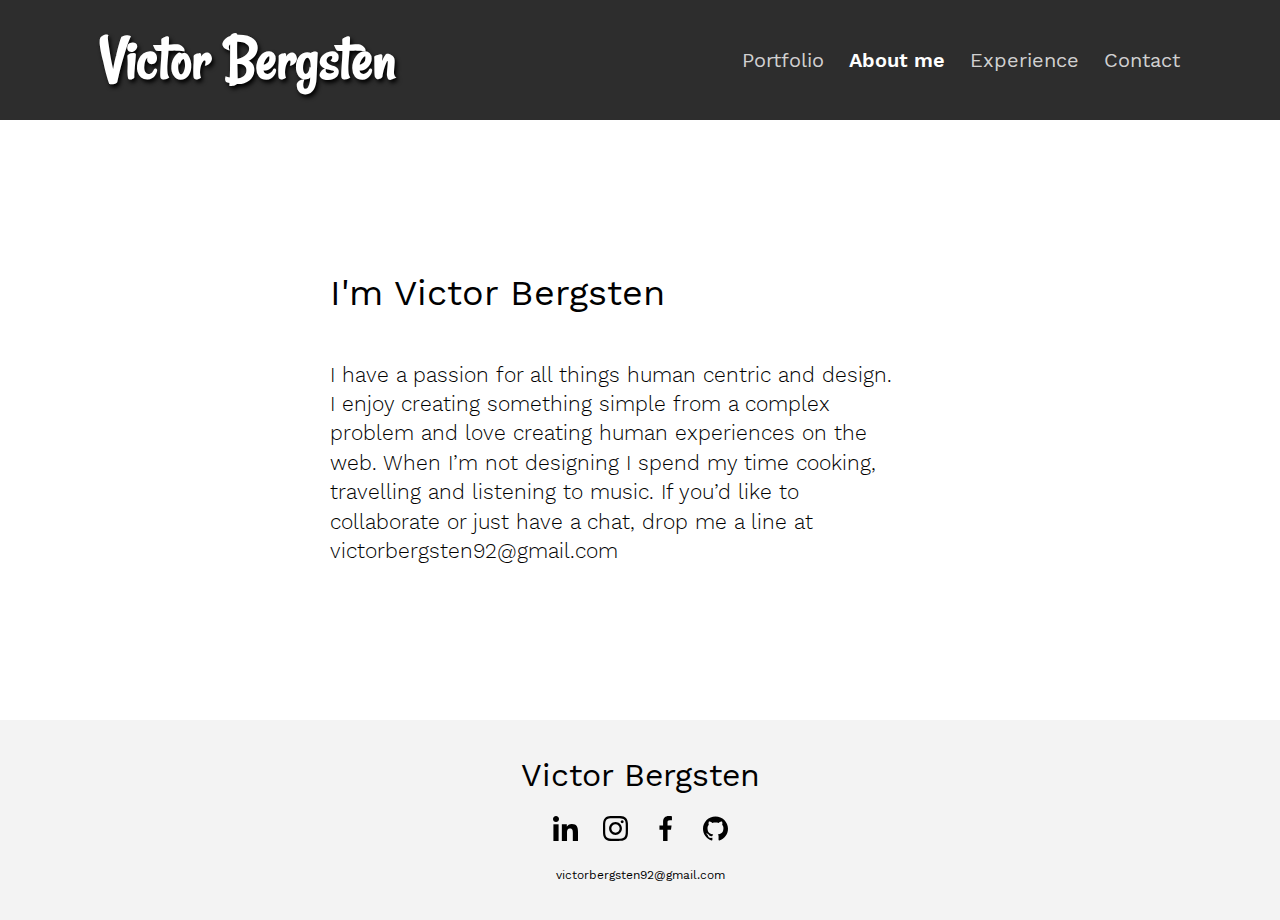
==== about.html @ 3efe805e ""About me" is now responsive" ====
<!doctype html>
<html>

  <head>
    <meta charset="UTF-8">
    <meta http-equiv="X-UA-Compatible" content="IE=edge">
    <meta name="viewport" content="width=device-width, initial-scale=1">
    <meta name="mobile-web-app-capable" content="yes">
    <meta name="apple-mobile-web-app-capable" content="yes">
    <link rel="icon" href="img/favicon.ico" type="image/x-icon"/>
    <title>Victor Bergsten Portfolio | VikkeB</title>
    <!-- Css -->
    <link rel="stylesheet" href="css/main.css" type="text/css">
  </head>

  <body>
    <div class="Header">
      <h1>Victor Bergsten</h1>
      <div class="Menu">
        <a href="index.html">Portfolio</a>
        <a href="about.html" class="active">About me</a>
        <a href="experience.html">Experience</a>
        <a href="contact.html">Contact</a>
      </div>
    </div>
    <div class="Section about-wrapper">
      <div class="About">
        <h1>I'm Victor Bergsten</h1>
        <p> I have a passion for all things human centric and design. I enjoy creating something simple from a complex problem and love creating human experiences on the web. When I’m not designing I spend my time cooking, travelling and listening to music. If you’d like to collaborate or just have a chat, drop me a line at <a href="#contact">victorbergsten92@gmail.com</a></p>
      </div>
      <img src="https://res.cloudinary.com/vikkeb/image/upload/c_scale,w_250/v1579079101/PSX_20190629_210636_3_w5oiwo.png" alt="">
    </div>

    <div class="footer">
      <h1>Victor Bergsten</h1>
      <div class="social-icons">
        <a href="https://www.linkedin.com/in/vikkeb"><img src="img/linkedin.svg" alt=""></a>
        <a href="https://www.instagram.com/vikkeb/"><img src="img/instagram.svg" alt=""></a>
        <a href="https://www.facebook.com/vikkeb/"><img src="img/facebook.svg" alt=""></a>
        <a href="https://github.com/Vikkeb"><img src="img/github.svg" alt=""></a>
      </div>
      <p>victorbergsten92@gmail.com</p>
    </div>

    </body>


</html>
---- css/main.css ----
@import "reset.css";
@import "animate.css";
@import "modaal.css";
@import "material-form.css";
@import "header.css";
@import "footer.css";
@import "button.css";
@import "../fonts/fonts.css";

body {
  font-family: "Work Sans", monospace;
  display: flex;
  flex-direction: column;
  min-height: 100vh;
}

.read_button {
  padding:  15px 25px 15px 25px;
  background-color: #D6D6D6;
  border-radius: 10px;
  border:none;
  transition: 0.2s;
  font-size: 14px;
  font-family: "Work Sans";
}

.read_button:hover {
  background-color: rgba(0,0,0,0.3);
  border-radius: 10px;
  border: none;
}

.Section {
  display: flex;
  overflow: hidden;
  justify-content: center;
  align-items: center;
  height: 600px;
}

.Section h1 {
  font-size: 64px;
}

.Section h2 {
  text-transform: capitalize;
  color: #949494;
  font-size: 32px;
}

.Section p {
  color: #000000;
  font-size: 18px;
  line-height: 150%;
  font-weight: 300;
}

.Section a {
text-decoration: none;
color: #000;
}

.Description {
  height: 300px;
}

@media all and (min-width: 1001px) {
  .portfolio-ericsson {
    display: flex;
    flex-direction: column;
    background: url("../img/ericsson_logo_xl.svg") 80% 50% no-repeat, #606c88;  /* fallback for old browsers */
    background: url("../img/ericsson_logo_xl.svg") 80% 50% no-repeat, -webkit-linear-gradient(to left, #3f4c6b, #606c88);  /* Chrome 10-25, Safari 5.1-6 */
    background: url("../img/ericsson_logo_xl.svg") 80% 50% no-repeat, linear-gradient(to left, #3f4c6b, #606c88); /* W3C, IE 10+/ Edge, Firefox 16+, Chrome 26+, Opera 12+, Safari 7+ */
  }

  .portfolio-ericsson h1 {
    color: #fff;
    width: 500px;
    text-transform: uppercase;
  }

  .portfolio-ericsson h2 {
    width: 500px;
    font-weight: 400;
    color: #fff;
  }

  .portfolio-ericsson p {
    color: #fff;
    width: 500px;
    margin-top: 25px;
    margin-bottom: 100px;
  }

  .leovegas {
    display: flex;
    flex-direction: column;
    background: url("../img/leovegas.svg") 0% 50% no-repeat, #F3F3F3;
  }

  .leovegas h1 {
    width: 500px;
    text-transform: uppercase;
    color: #FD5C3C;
  }

  .leovegas h2 {
    width: 500px;
  }

  .leovegas p {
    margin-top: 25px;
    width: 500px;
    margin-bottom: 100px;
  }

  .lifesymb {
    display: flex;
    flex-direction: column;
    background-repeat: no-repeat;
    background: url("../img/lifesymb.png") 80% 50% no-repeat, #F0F0F0;
  }

  .lifesymb h1 {
    width: 500px;
    font-weight: 400;

  }

  .lifesymb h2 {
    width: 500px;

  }

  .lifesymb p {
    margin-top: 25px;
    width: 500px;

    margin-bottom: 100px;
  }

  .nallebudet {
    display: flex;
    flex-direction: column;
    background-image: url("../img/nallebudet.png");
    background-repeat: no-repeat;

    background-position: 15% 50%;
  }

  .nallebudet h1 {
    width: 500px;
    color: #521214;
  }

  .nallebudet h2 {
    width: 500px;
  }

  .nallebudet p {
    margin-top: 25px;
    width: 500px;
    margin-bottom: 100px;
  }

}

@media all and (max-width: 1000px) and (min-width: 700px) {
  .portfolio-ericsson {
    display: flex;
    flex-direction: column;
    background: url("../img/ericsson_logo_xl.svg") 80% 50% no-repeat, #606c88;  /* fallback for old browsers */
    background: url("../img/ericsson_logo_xl.svg") 80% 50% no-repeat, -webkit-linear-gradient(to left, #3f4c6b, #606c88);  /* Chrome 10-25, Safari 5.1-6 */
    background: url("../img/ericsson_logo_xl.svg") 80% 50% no-repeat, linear-gradient(to left, #3f4c6b, #606c88); /* W3C, IE 10+/ Edge, Firefox 16+, Chrome 26+, Opera 12+, Safari 7+ */
  }

  .portfolio-ericsson h1 {
    width: 500px;
    text-transform: uppercase;
    color: #fff;
  }

  .portfolio-ericsson h2 {
    width: 500px;
    color: #fff;
  }

  .portfolio-ericsson p {
    width: 500px;
    margin-top: 25px;
    margin-bottom: 100px;
    color: #fff;
  }

  .leovegas {
    display: flex;
    flex-direction: column;
    background-image: url("../img/leovegas.svg");
    background-repeat: no-repeat;
    background-size: 600px;
    background-position: center;
  }

  .leovegas h1 {
    width: 500px;
    text-transform: uppercase;
    color: #FD5C3C;
  }

  .leovegas h2 {
    width: 500px;
  }

  .leovegas p {
    margin-top: 25px;
    width: 500px;
    margin-bottom: 100px;
  }

  .lifesymb {
    display: flex;
    flex-direction: column;
    background-image: none;
    background-color: #EEEEEE;
  }

  .lifesymb h1 {
    width: 500px;
    font-weight: 400;

  }

  .lifesymb h2 {
    width: 500px;

  }

  .lifesymb p {
    margin-top: 25px;
    width: 500px;

    margin-bottom: 100px;
  }

  .nallebudet {
    display: flex;
    flex-direction: column;
    background-image: none;
  }

  .nallebudet h1 {
    width: 500px;
    color: #521214;
  }

  .nallebudet h2 {
    width: 500px;
  }

  .nallebudet p {
    margin-top: 25px;
    width: 500px;
    margin-bottom: 100px;
  }

  .About p {
    width: 340px !important;
  }

  .about-wrapper img {
    width: 200px !important;
  }

}

@media all and (max-width: 699px) and (min-width: 300px) {
  .portfolio-ericsson {
    display: flex;
    flex-direction: column;
    background: url("../img/ericsson_logo_xl.svg") 80% 50% no-repeat, #606c88;  /* fallback for old browsers */
    background: url("../img/ericsson_logo_xl.svg") 80% 50% no-repeat, -webkit-linear-gradient(to left, #3f4c6b, #606c88);  /* Chrome 10-25, Safari 5.1-6 */
    background: url("../img/ericsson_logo_xl.svg") 80% 50% no-repeat, linear-gradient(to left, #3f4c6b, #606c88); /* W3C, IE 10+/ Edge, Firefox 16+, Chrome 26+, Opera 12+, Safari 7+ */
  }

  .portfolio-ericsson h1 {
    width: 500px;
    text-transform: uppercase;
    color: #fff;
  }

  .portfolio-ericsson h2 {
    width: 500px;
    color: #fff;
  }

  .portfolio-ericsson p {
    width: 500px;
    margin-top: 25px;
    margin-bottom: 100px;
    color: #fff;
  }

  .leovegas {
    display: flex;
    flex-direction: column;
    background-image: url("../img/leovegas.svg");
    background-repeat: no-repeat;
    background-size: 600px;
    background-position: center;
  }

  .leovegas h1 {
    width: 500px;
    text-transform: uppercase;
    color: #FD5C3C;
  }

  .leovegas h2 {
    width: 500px;

  }

  .leovegas p {
    margin-top: 25px;
    width: 500px;
    margin-bottom: 100px;
  }

  .lifesymb {
    display: flex;
    flex-direction: column;
    background-image: none;
    background-color: #EEEEEE;
  }

  .lifesymb h1 {
    width: 500px;
    font-weight: 400;

  }

  .lifesymb h2 {
    width: 500px;

  }

  .lifesymb p {
    margin-top: 25px;
    width: 500px;

    margin-bottom: 100px;
  }

  .nallebudet {
    display: flex;
    flex-direction: column;
    background-image: none;
  }

  .nallebudet h1 {
    width: 500px;
    color: #521214;
  }

  .nallebudet h2 {
    width: 500px;
  }

  .nallebudet p {
    margin-top: 25px;
    width: 500px;
    margin-bottom: 100px;
  }

  .exp-wrapper {
    flex-direction: column;
    margin-top: 50px !important;
  }

  .exp-wrapper h1 {
    align-self: center !important;
  }

  .exp-divider {
    display: none;
  }

  .experience {
    margin-right: 0px !important;
    height: 500px;
  }

  .education {
    margin-left: 0px !important;
    height: 400px;
  }

  .About {
    margin-right: 0px !important;
  }

  .About p {
    width: 340px !important;
  }

  .about-wrapper img {
    display: none;
  }

}

.active{
  font-weight: 600;
  color: rgba(255,255,255,1) !important
}

.About {
  margin-right: 50px;
}

.About h1 {
 font-size: 36px;
 font-weight: 400;
 height: 85px;
}

.About p {
  width: 570px;
  font-size: 21px;
  font-weight: 300;
  line-height: 140%;
}

.exp-wrapper {
  display: flex;
  justify-content: center;
  margin-top: 200px;
}

.exp-wrapper h1 {
  font-size: 36px;
  font-weight: 400;
  text-align: left;
  align-self: flex-start;
}

.exp-divider {
  width: 1px;
  height: 400px;
  background-color: #CFCFCF;
}

.experience {
  flex-direction: column;
  justify-content: flex-start;
  margin-right: 50px;
}

.education {
  flex-direction: column;
  justify-content: flex-start;
  margin-left: 50px;
}

.Experis {
  display: flex;
  margin: 20px 0px 20px 0px;
}

.Ericsson {
  display: flex;
  margin: 20px 0px 20px 0px;
}

.Sigma {
  display: flex;
  margin: 40px 0px 20px 0px;
}

.Tycho {
  display: flex;
  margin: 20px 0px 20px 0px;
}

.Linneaus {
  display: flex;
  margin: 40px 0px 20px 0px;
}

.summary {
  height: 74px;
  margin-left: 25px;
  width: 200px;
}

.summary h1 {
  font-weight: 400;
  font-size: 18px;
}

.summary h2 {
  font-weight: 400;
  font-size: 14px;
}

.summary p {
  font-size: 12px;
}

.role {
  display: flex;
  flex-wrap: wrap;
}

.role h2 {
  width: 100%;
}

.role p {
  margin-right: 30px;
}


.tools {
  display: flex;
  flex-wrap: wrap;
}

.tools h2 {
  width: 100%;
}

.tools p {
  margin-right: 30px;
}

.img-gallery {
  display: flex;
  flex-direction: row;
}
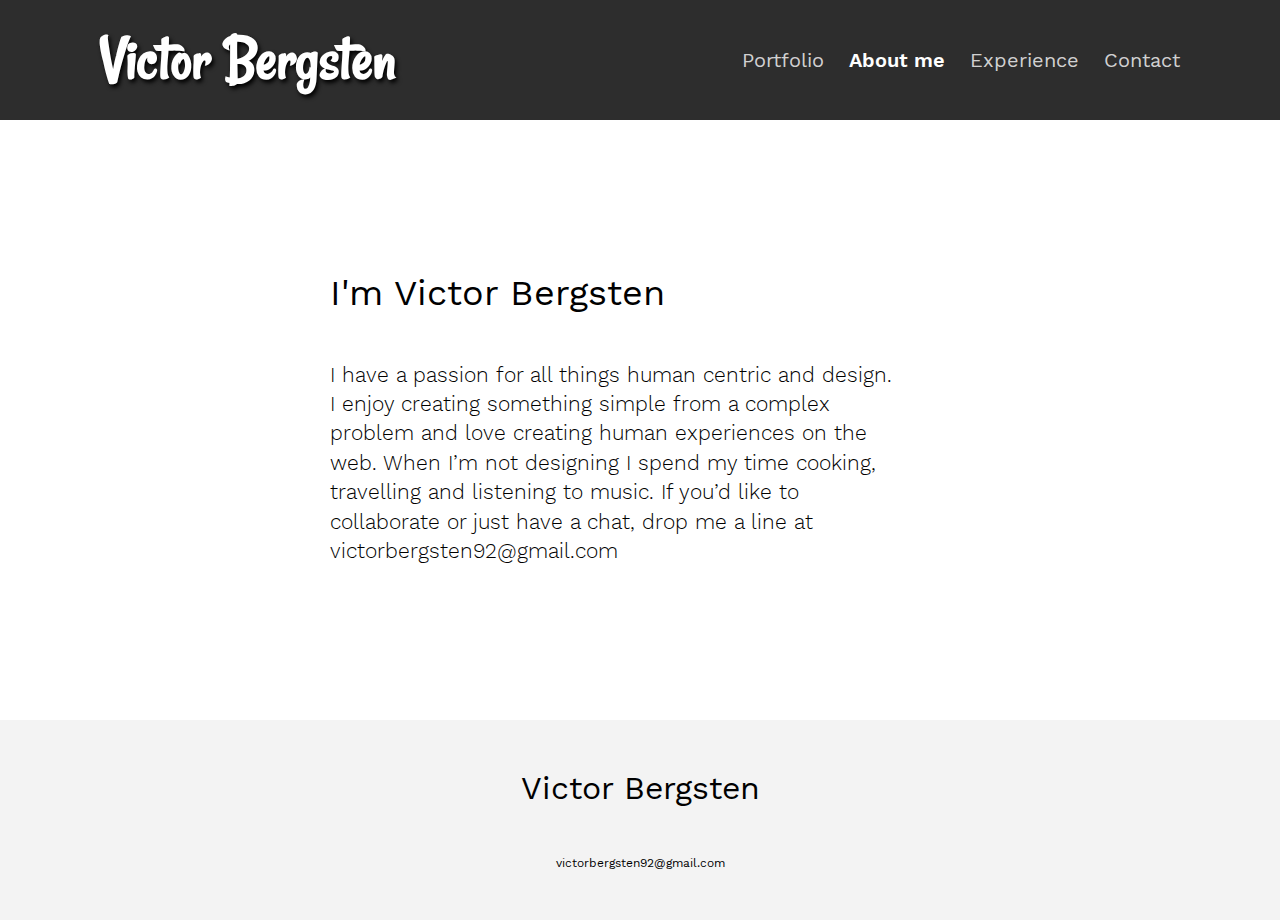
==== commit f71efb59: "Moved all img files to cdn" ====
--- a/about.html
+++ b/about.html
@@ -7,7 +7,7 @@
     <meta name="viewport" content="width=device-width, initial-scale=1">
     <meta name="mobile-web-app-capable" content="yes">
     <meta name="apple-mobile-web-app-capable" content="yes">
-    <link rel="icon" href="img/favicon.ico" type="image/x-icon"/>
+    <link rel="icon" href="https://res.cloudinary.com/vikkeb/image/upload/v1587376165/portfolio2020/favicon.ico" type="image/x-icon"/>
     <title>Victor Bergsten Portfolio | VikkeB</title>
     <!-- Css -->
     <link rel="stylesheet" href="css/main.css" type="text/css">
@@ -28,16 +28,16 @@
         <h1>I'm Victor Bergsten</h1>
         <p> I have a passion for all things human centric and design. I enjoy creating something simple from a complex problem and love creating human experiences on the web. When I’m not designing I spend my time cooking, travelling and listening to music. If you’d like to collaborate or just have a chat, drop me a line at <a href="#contact">victorbergsten92@gmail.com</a></p>
       </div>
-      <img src="https://res.cloudinary.com/vikkeb/image/upload/c_scale,w_250/v1579079101/PSX_20190629_210636_3_w5oiwo.png" alt="">
+      <img src="https://res.cloudinary.com/vikkeb/image/upload/c_scale,q_auto:good,w_250/v1587376170/portfolio2020/victorbergsten.webp" alt="">
     </div>
 
     <div class="footer">
       <h1>Victor Bergsten</h1>
       <div class="social-icons">
-        <a href="https://www.linkedin.com/in/vikkeb"><img src="img/linkedin.svg" alt=""></a>
-        <a href="https://www.instagram.com/vikkeb/"><img src="img/instagram.svg" alt=""></a>
-        <a href="https://www.facebook.com/vikkeb/"><img src="img/facebook.svg" alt=""></a>
-        <a href="https://github.com/Vikkeb"><img src="img/github.svg" alt=""></a>
+        <a href="https://www.linkedin.com/in/vikkeb"><img src="https://res.cloudinary.com/vikkeb/image/upload/v1587376168/portfolio2020/linkedin.svg" alt=""></a>
+        <a href="https://www.instagram.com/vikkeb/"><img src="https://res.cloudinary.com/vikkeb/image/upload/v1587376168/portfolio2020/instagram.svg" alt=""></a>
+        <a href="https://www.facebook.com/vikkeb/"><img src="https://res.cloudinary.com/vikkeb/image/upload/v1587376168/portfolio2020/facebook.svg" alt=""></a>
+        <a href="https://github.com/Vikkeb"><img src="https://res.cloudinary.com/vikkeb/image/upload/v1587376168/portfolio2020/github.svg" alt=""></a>
       </div>
       <p>victorbergsten92@gmail.com</p>
     </div>
--- a/css/main.css
+++ b/css/main.css
@@ -68,9 +68,9 @@
   .portfolio-ericsson {
     display: flex;
     flex-direction: column;
-    background: url("../img/ericsson_logo_xl.svg") 80% 50% no-repeat, #606c88;  /* fallback for old browsers */
-    background: url("../img/ericsson_logo_xl.svg") 80% 50% no-repeat, -webkit-linear-gradient(to left, #3f4c6b, #606c88);  /* Chrome 10-25, Safari 5.1-6 */
-    background: url("../img/ericsson_logo_xl.svg") 80% 50% no-repeat, linear-gradient(to left, #3f4c6b, #606c88); /* W3C, IE 10+/ Edge, Firefox 16+, Chrome 26+, Opera 12+, Safari 7+ */
+    background: url("https://res.cloudinary.com/vikkeb/image/upload/v1587376165/portfolio2020/ericsson_logo_xl.svg") 80% 50% no-repeat, #606c88;  /* fallback for old browsers */
+    background: url("https://res.cloudinary.com/vikkeb/image/upload/v1587376165/portfolio2020/ericsson_logo_xl.svg") 80% 50% no-repeat, -webkit-linear-gradient(to left, #3f4c6b, #606c88);  /* Chrome 10-25, Safari 5.1-6 */
+    background: url("https://res.cloudinary.com/vikkeb/image/upload/v1587376165/portfolio2020/ericsson_logo_xl.svg") 80% 50% no-repeat, linear-gradient(to left, #3f4c6b, #606c88); /* W3C, IE 10+/ Edge, Firefox 16+, Chrome 26+, Opera 12+, Safari 7+ */
   }
 
   .portfolio-ericsson h1 {
@@ -95,7 +95,7 @@
   .leovegas {
     display: flex;
     flex-direction: column;
-    background: url("../img/leovegas.svg") 0% 50% no-repeat, #F3F3F3;
+    background: url("https://res.cloudinary.com/vikkeb/image/upload/v1587376167/portfolio2020/leovegas.svg") 0% 50% no-repeat, #F3F3F3;
   }
 
   .leovegas h1 {
@@ -118,7 +118,7 @@
     display: flex;
     flex-direction: column;
     background-repeat: no-repeat;
-    background: url("../img/lifesymb.png") 80% 50% no-repeat, #F0F0F0;
+    background: url("https://res.cloudinary.com/vikkeb/image/upload/v1587376168/portfolio2020/lifesymb.png") 80% 50% no-repeat, #F0F0F0;
   }
 
   .lifesymb h1 {
@@ -142,7 +142,7 @@
   .nallebudet {
     display: flex;
     flex-direction: column;
-    background-image: url("../img/nallebudet.png");
+    background-image: url("https://res.cloudinary.com/vikkeb/image/upload/v1587376168/portfolio2020/nallebudet.png");
     background-repeat: no-repeat;
 
     background-position: 15% 50%;
@@ -169,9 +169,9 @@
   .portfolio-ericsson {
     display: flex;
     flex-direction: column;
-    background: url("../img/ericsson_logo_xl.svg") 80% 50% no-repeat, #606c88;  /* fallback for old browsers */
-    background: url("../img/ericsson_logo_xl.svg") 80% 50% no-repeat, -webkit-linear-gradient(to left, #3f4c6b, #606c88);  /* Chrome 10-25, Safari 5.1-6 */
-    background: url("../img/ericsson_logo_xl.svg") 80% 50% no-repeat, linear-gradient(to left, #3f4c6b, #606c88); /* W3C, IE 10+/ Edge, Firefox 16+, Chrome 26+, Opera 12+, Safari 7+ */
+    background: url("https://res.cloudinary.com/vikkeb/image/upload/v1587376165/portfolio2020/ericsson_logo_xl.svg") 80% 50% no-repeat, #606c88;  /* fallback for old browsers */
+    background: url("https://res.cloudinary.com/vikkeb/image/upload/v1587376165/portfolio2020/ericsson_logo_xl.svg") 80% 50% no-repeat, -webkit-linear-gradient(to left, #3f4c6b, #606c88);  /* Chrome 10-25, Safari 5.1-6 */
+    background: url("https://res.cloudinary.com/vikkeb/image/upload/v1587376165/portfolio2020/ericsson_logo_xl.svg") 80% 50% no-repeat, linear-gradient(to left, #3f4c6b, #606c88); /* W3C, IE 10+/ Edge, Firefox 16+, Chrome 26+, Opera 12+, Safari 7+ */
   }
 
   .portfolio-ericsson h1 {
@@ -195,7 +195,7 @@
   .leovegas {
     display: flex;
     flex-direction: column;
-    background-image: url("../img/leovegas.svg");
+    background-image: url("https://res.cloudinary.com/vikkeb/image/upload/v1587376167/portfolio2020/leovegas.svg");
     background-repeat: no-repeat;
     background-size: 600px;
     background-position: center;
@@ -277,24 +277,26 @@
   .portfolio-ericsson {
     display: flex;
     flex-direction: column;
-    background: url("../img/ericsson_logo_xl.svg") 80% 50% no-repeat, #606c88;  /* fallback for old browsers */
-    background: url("../img/ericsson_logo_xl.svg") 80% 50% no-repeat, -webkit-linear-gradient(to left, #3f4c6b, #606c88);  /* Chrome 10-25, Safari 5.1-6 */
-    background: url("../img/ericsson_logo_xl.svg") 80% 50% no-repeat, linear-gradient(to left, #3f4c6b, #606c88); /* W3C, IE 10+/ Edge, Firefox 16+, Chrome 26+, Opera 12+, Safari 7+ */
+    background: url("https://res.cloudinary.com/vikkeb/image/upload/v1587376165/portfolio2020/ericsson_logo_xl.svg") 80% 50% no-repeat, #606c88;  /* fallback for old browsers */
+    background: url("https://res.cloudinary.com/vikkeb/image/upload/v1587376165/portfolio2020/ericsson_logo_xl.svg") 80% 50% no-repeat, -webkit-linear-gradient(to left, #3f4c6b, #606c88);  /* Chrome 10-25, Safari 5.1-6 */
+    background: url("https://res.cloudinary.com/vikkeb/image/upload/v1587376165/portfolio2020/ericsson_logo_xl.svg") 80% 50% no-repeat, linear-gradient(to left, #3f4c6b, #606c88); /* W3C, IE 10+/ Edge, Firefox 16+, Chrome 26+, Opera 12+, Safari 7+ */
   }
 
   .portfolio-ericsson h1 {
-    width: 500px;
+    font-size: 48px;
+    width: 80vw;
     text-transform: uppercase;
     color: #fff;
   }
 
   .portfolio-ericsson h2 {
-    width: 500px;
+    font-size: 20px;
+    width: 80vw;
     color: #fff;
   }
 
   .portfolio-ericsson p {
-    width: 500px;
+    width: 80vw;
     margin-top: 25px;
     margin-bottom: 100px;
     color: #fff;
@@ -303,26 +305,28 @@
   .leovegas {
     display: flex;
     flex-direction: column;
-    background-image: url("../img/leovegas.svg");
+    background-image: url("https://res.cloudinary.com/vikkeb/image/upload/v1587376167/portfolio2020/leovegas.svg");
     background-repeat: no-repeat;
     background-size: 600px;
     background-position: center;
   }
 
   .leovegas h1 {
-    width: 500px;
+    font-size: 48px;
+    width: 80vw;
     text-transform: uppercase;
     color: #FD5C3C;
   }
 
   .leovegas h2 {
-    width: 500px;
+    font-size: 20px;
+    width: 80vw;
 
   }
 
   .leovegas p {
     margin-top: 25px;
-    width: 500px;
+    width: 80vw;
     margin-bottom: 100px;
   }
 
@@ -334,20 +338,21 @@
   }
 
   .lifesymb h1 {
-    width: 500px;
+    font-size: 48px;
+    width: 80vw;
     font-weight: 400;
 
   }
 
   .lifesymb h2 {
-    width: 500px;
+    font-size: 20px;
+    width: 80vw;
 
   }
 
   .lifesymb p {
     margin-top: 25px;
-    width: 500px;
-
+    width: 80vw;
     margin-bottom: 100px;
   }
 
@@ -358,17 +363,19 @@
   }
 
   .nallebudet h1 {
-    width: 500px;
+    font-size: 48px;
+    width: 80vw;
     color: #521214;
   }
 
   .nallebudet h2 {
-    width: 500px;
+    font-size: 20px;
+    width: 80vw;
   }
 
   .nallebudet p {
     margin-top: 25px;
-    width: 500px;
+    width: 80vw;
     margin-bottom: 100px;
   }
 
@@ -400,7 +407,7 @@
   }
 
   .About p {
-    width: 340px !important;
+    width: 80vw !important;
   }
 
   .about-wrapper img {
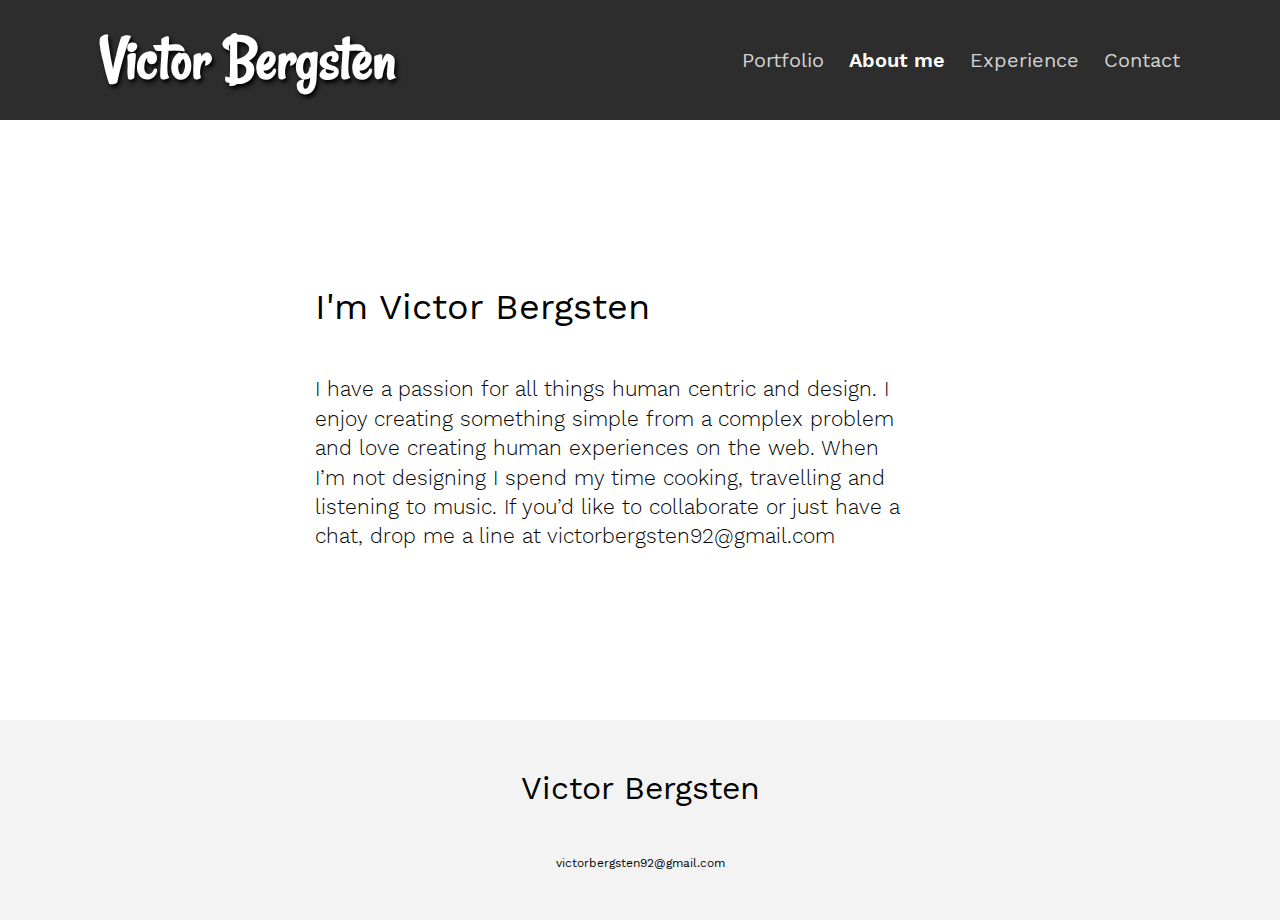
==== commit 448f4005: "Fixed mobile scaling for about me page" ====
--- a/about.html
+++ b/about.html
@@ -23,14 +23,17 @@
         <a href="contact.html">Contact</a>
       </div>
     </div>
-    <div class="Section about-wrapper">
-      <div class="About">
-        <h1>I'm Victor Bergsten</h1>
-        <p> I have a passion for all things human centric and design. I enjoy creating something simple from a complex problem and love creating human experiences on the web. When I’m not designing I spend my time cooking, travelling and listening to music. If you’d like to collaborate or just have a chat, drop me a line at <a href="#contact">victorbergsten92@gmail.com</a></p>
+    <div id="content">
+      <div class="Section about-wrapper">
+        <div class="section-content">
+          <div class="About">
+            <h1>I'm Victor Bergsten</h1>
+            <p> I have a passion for all things human centric and design. I enjoy creating something simple from a complex problem and love creating human experiences on the web. When I’m not designing I spend my time cooking, travelling and listening to music. If you’d like to collaborate or just have a chat, drop me a line at <a href="#contact">victorbergsten92@gmail.com</a></p>
+          </div>
+        </div>
+        <img src="https://res.cloudinary.com/vikkeb/image/upload/c_scale,q_auto:good,w_250/v1587376170/portfolio2020/victorbergsten.webp" alt="">
       </div>
-      <img src="https://res.cloudinary.com/vikkeb/image/upload/c_scale,q_auto:good,w_250/v1587376170/portfolio2020/victorbergsten.webp" alt="">
     </div>
-
     <div class="footer">
       <h1>Victor Bergsten</h1>
       <div class="social-icons">
@@ -41,8 +44,7 @@
       </div>
       <p>victorbergsten92@gmail.com</p>
     </div>
-
-    </body>
+  </body>
 
 
 </html>
--- a/css/main.css
+++ b/css/main.css
@@ -14,6 +14,14 @@
   min-height: 100vh;
 }
 
+.os-host-resize-disabled.os-host-scrollbar-horizontal-hidden > .os-scrollbar-vertical {
+  top: 120px !important;
+}
+
+#content {
+  padding-top: 120px;
+}
+
 .read_button {
   padding:  15px 25px 15px 25px;
   background-color: #D6D6D6;
@@ -60,6 +68,10 @@
 color: #000;
 }
 
+.section-content {
+  width: 600px;
+}
+
 .Description {
   height: 300px;
 }
@@ -67,154 +79,158 @@
 @media all and (min-width: 1001px) {
   .portfolio-ericsson {
     display: flex;
-    flex-direction: column;
-    background: url("https://res.cloudinary.com/vikkeb/image/upload/v1587376165/portfolio2020/ericsson_logo_xl.svg") 80% 50% no-repeat, #606c88;  /* fallback for old browsers */
-    background: url("https://res.cloudinary.com/vikkeb/image/upload/v1587376165/portfolio2020/ericsson_logo_xl.svg") 80% 50% no-repeat, -webkit-linear-gradient(to left, #3f4c6b, #606c88);  /* Chrome 10-25, Safari 5.1-6 */
-    background: url("https://res.cloudinary.com/vikkeb/image/upload/v1587376165/portfolio2020/ericsson_logo_xl.svg") 80% 50% no-repeat, linear-gradient(to left, #3f4c6b, #606c88); /* W3C, IE 10+/ Edge, Firefox 16+, Chrome 26+, Opera 12+, Safari 7+ */
+    background-color: #454E6C;
   }
 
   .portfolio-ericsson h1 {
     color: #fff;
-    width: 500px;
     text-transform: uppercase;
   }
 
   .portfolio-ericsson h2 {
-    width: 500px;
     font-weight: 400;
     color: #fff;
   }
 
   .portfolio-ericsson p {
     color: #fff;
-    width: 500px;
-    margin-top: 25px;
-    margin-bottom: 100px;
+    margin-top: 25px;
+    margin-bottom: 100px;
+  }
+
+  .portfolio-ericsson img {
+    height: 500px;
+    margin-left: 50px;
   }
 
   .leovegas {
     display: flex;
-    flex-direction: column;
-    background: url("https://res.cloudinary.com/vikkeb/image/upload/v1587376167/portfolio2020/leovegas.svg") 0% 50% no-repeat, #F3F3F3;
+    background-color: #F3F3F3;
   }
 
   .leovegas h1 {
-    width: 500px;
     text-transform: uppercase;
     color: #FD5C3C;
   }
 
   .leovegas h2 {
-    width: 500px;
   }
 
   .leovegas p {
     margin-top: 25px;
-    width: 500px;
-    margin-bottom: 100px;
+    margin-bottom: 100px;
+  }
+
+  .leovegas img {
+    height: 500px;
+    margin-right: 50px;
   }
 
   .lifesymb {
     display: flex;
-    flex-direction: column;
-    background-repeat: no-repeat;
-    background: url("https://res.cloudinary.com/vikkeb/image/upload/v1587376168/portfolio2020/lifesymb.png") 80% 50% no-repeat, #F0F0F0;
+    background-color: #F0F0F0;
   }
 
   .lifesymb h1 {
-    width: 500px;
     font-weight: 400;
 
   }
 
   .lifesymb h2 {
-    width: 500px;
 
   }
 
   .lifesymb p {
     margin-top: 25px;
-    width: 500px;
-
-    margin-bottom: 100px;
+    margin-bottom: 100px;
+  }
+
+  .lifesymb img {
+    height: 500px;
+    margin-left: 50px;
   }
 
   .nallebudet {
     display: flex;
-    flex-direction: column;
-    background-image: url("https://res.cloudinary.com/vikkeb/image/upload/v1587376168/portfolio2020/nallebudet.png");
-    background-repeat: no-repeat;
-
-    background-position: 15% 50%;
   }
 
   .nallebudet h1 {
-    width: 500px;
     color: #521214;
   }
 
   .nallebudet h2 {
-    width: 500px;
   }
 
   .nallebudet p {
     margin-top: 25px;
-    width: 500px;
-    margin-bottom: 100px;
+    margin-bottom: 100px;
+  }
+
+  .nallebudet img {
+    height: 500px;
+    margin-right: 50px;
+  }
+
+  .about-wrapper img {
+    margin-left: 50px;
   }
 
 }
 
 @media all and (max-width: 1000px) and (min-width: 700px) {
+
+  .section-content {
+    width: 80vw;
+  }
+
   .portfolio-ericsson {
     display: flex;
     flex-direction: column;
-    background: url("https://res.cloudinary.com/vikkeb/image/upload/v1587376165/portfolio2020/ericsson_logo_xl.svg") 80% 50% no-repeat, #606c88;  /* fallback for old browsers */
-    background: url("https://res.cloudinary.com/vikkeb/image/upload/v1587376165/portfolio2020/ericsson_logo_xl.svg") 80% 50% no-repeat, -webkit-linear-gradient(to left, #3f4c6b, #606c88);  /* Chrome 10-25, Safari 5.1-6 */
-    background: url("https://res.cloudinary.com/vikkeb/image/upload/v1587376165/portfolio2020/ericsson_logo_xl.svg") 80% 50% no-repeat, linear-gradient(to left, #3f4c6b, #606c88); /* W3C, IE 10+/ Edge, Firefox 16+, Chrome 26+, Opera 12+, Safari 7+ */
+    background-color: #454E6C;
   }
 
   .portfolio-ericsson h1 {
-    width: 500px;
+
     text-transform: uppercase;
     color: #fff;
   }
 
   .portfolio-ericsson h2 {
-    width: 500px;
+
     color: #fff;
   }
 
   .portfolio-ericsson p {
-    width: 500px;
-    margin-top: 25px;
-    margin-bottom: 100px;
-    color: #fff;
+
+    margin-top: 25px;
+    margin-bottom: 100px;
+    color: #fff;
+  }
+
+  .portfolio-ericsson img {
+    display: none;
   }
 
   .leovegas {
     display: flex;
     flex-direction: column;
-    background-image: url("https://res.cloudinary.com/vikkeb/image/upload/v1587376167/portfolio2020/leovegas.svg");
-    background-repeat: no-repeat;
-    background-size: 600px;
-    background-position: center;
   }
 
   .leovegas h1 {
-    width: 500px;
     text-transform: uppercase;
     color: #FD5C3C;
   }
 
   .leovegas h2 {
-    width: 500px;
   }
 
   .leovegas p {
     margin-top: 25px;
-    width: 500px;
-    margin-bottom: 100px;
+    margin-bottom: 100px;
+  }
+
+  .leovegas img {
+    display: none;
   }
 
   .lifesymb {
@@ -225,21 +241,21 @@
   }
 
   .lifesymb h1 {
-    width: 500px;
     font-weight: 400;
 
   }
 
   .lifesymb h2 {
-    width: 500px;
 
   }
 
   .lifesymb p {
     margin-top: 25px;
-    width: 500px;
-
-    margin-bottom: 100px;
+    margin-bottom: 100px;
+  }
+
+  .lifesymb img {
+    display: none;
   }
 
   .nallebudet {
@@ -249,37 +265,38 @@
   }
 
   .nallebudet h1 {
-    width: 500px;
     color: #521214;
   }
 
   .nallebudet h2 {
-    width: 500px;
   }
 
   .nallebudet p {
     margin-top: 25px;
-    width: 500px;
-    margin-bottom: 100px;
-  }
-
-  .About p {
-    width: 340px !important;
+    margin-bottom: 100px;
+  }
+
+  .nallebudet img {
+    display: none;
   }
 
   .about-wrapper img {
-    width: 200px !important;
-  }
+    display: none;
+  }
+
 
 }
 
 @media all and (max-width: 699px) and (min-width: 300px) {
+
+  .section-content {
+    width: 80vw;
+  }
+
   .portfolio-ericsson {
     display: flex;
     flex-direction: column;
-    background: url("https://res.cloudinary.com/vikkeb/image/upload/v1587376165/portfolio2020/ericsson_logo_xl.svg") 80% 50% no-repeat, #606c88;  /* fallback for old browsers */
-    background: url("https://res.cloudinary.com/vikkeb/image/upload/v1587376165/portfolio2020/ericsson_logo_xl.svg") 80% 50% no-repeat, -webkit-linear-gradient(to left, #3f4c6b, #606c88);  /* Chrome 10-25, Safari 5.1-6 */
-    background: url("https://res.cloudinary.com/vikkeb/image/upload/v1587376165/portfolio2020/ericsson_logo_xl.svg") 80% 50% no-repeat, linear-gradient(to left, #3f4c6b, #606c88); /* W3C, IE 10+/ Edge, Firefox 16+, Chrome 26+, Opera 12+, Safari 7+ */
+    background-color: #454E6C;
   }
 
   .portfolio-ericsson h1 {
@@ -302,13 +319,13 @@
     color: #fff;
   }
 
+  .portfolio-ericsson img {
+    display: none;
+  }
+
   .leovegas {
     display: flex;
     flex-direction: column;
-    background-image: url("https://res.cloudinary.com/vikkeb/image/upload/v1587376167/portfolio2020/leovegas.svg");
-    background-repeat: no-repeat;
-    background-size: 600px;
-    background-position: center;
   }
 
   .leovegas h1 {
@@ -330,6 +347,10 @@
     margin-bottom: 100px;
   }
 
+  .leovegas img {
+      display: none;
+    }
+
   .lifesymb {
     display: flex;
     flex-direction: column;
@@ -356,6 +377,11 @@
     margin-bottom: 100px;
   }
 
+  .lifesymb img {
+      display: none;
+    }
+
+
   .nallebudet {
     display: flex;
     flex-direction: column;
@@ -377,6 +403,10 @@
     margin-top: 25px;
     width: 80vw;
     margin-bottom: 100px;
+  }
+
+  .nallebudet img {
+    display: none;
   }
 
   .exp-wrapper {
@@ -419,10 +449,6 @@
 .active{
   font-weight: 600;
   color: rgba(255,255,255,1) !important
-}
-
-.About {
-  margin-right: 50px;
 }
 
 .About h1 {
@@ -432,7 +458,6 @@
 }
 
 .About p {
-  width: 570px;
   font-size: 21px;
   font-weight: 300;
   line-height: 140%;
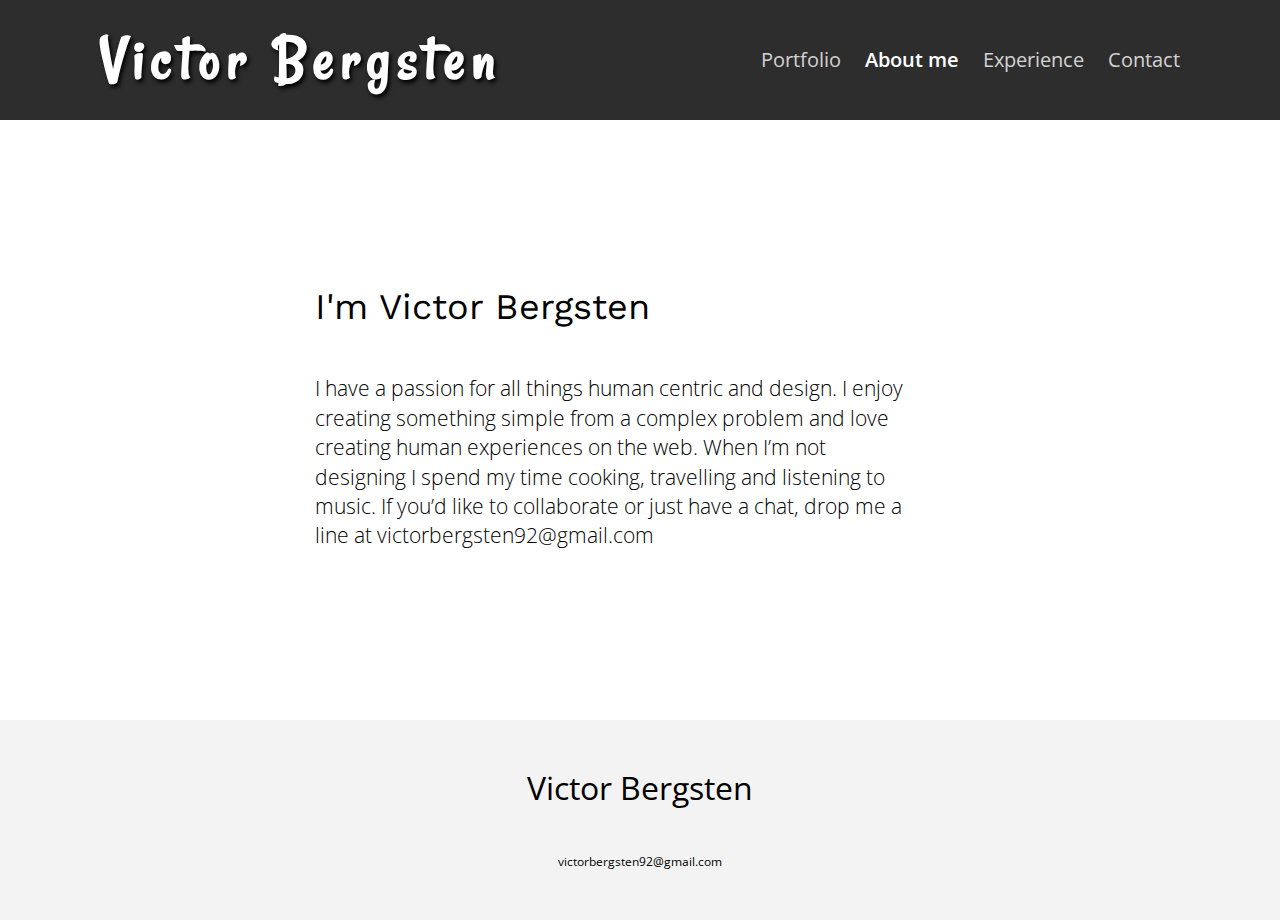
==== commit 5962554c: ""Prettier" code for html" ====
--- a/about.html
+++ b/about.html
@@ -1,16 +1,19 @@
-<!doctype html>
+<!DOCTYPE html>
 <html>
-
   <head>
-    <meta charset="UTF-8">
-    <meta http-equiv="X-UA-Compatible" content="IE=edge">
-    <meta name="viewport" content="width=device-width, initial-scale=1">
-    <meta name="mobile-web-app-capable" content="yes">
-    <meta name="apple-mobile-web-app-capable" content="yes">
-    <link rel="icon" href="https://res.cloudinary.com/vikkeb/image/upload/v1587376165/portfolio2020/favicon.ico" type="image/x-icon"/>
+    <meta charset="UTF-8" />
+    <meta http-equiv="X-UA-Compatible" content="IE=edge" />
+    <meta name="viewport" content="width=device-width, initial-scale=1" />
+    <meta name="mobile-web-app-capable" content="yes" />
+    <meta name="apple-mobile-web-app-capable" content="yes" />
+    <link
+      rel="icon"
+      href="https://res.cloudinary.com/vikkeb/image/upload/v1587376165/portfolio2020/favicon.ico"
+      type="image/x-icon"
+    />
     <title>Victor Bergsten Portfolio | VikkeB</title>
     <!-- Css -->
-    <link rel="stylesheet" href="css/main.css" type="text/css">
+    <link rel="stylesheet" href="css/main.css" type="text/css" />
   </head>
 
   <body>
@@ -28,23 +31,47 @@
         <div class="section-content">
           <div class="About">
             <h1>I'm Victor Bergsten</h1>
-            <p> I have a passion for all things human centric and design. I enjoy creating something simple from a complex problem and love creating human experiences on the web. When I’m not designing I spend my time cooking, travelling and listening to music. If you’d like to collaborate or just have a chat, drop me a line at <a href="#contact">victorbergsten92@gmail.com</a></p>
+            <p>
+              I have a passion for all things human centric and design. I enjoy
+              creating something simple from a complex problem and love creating
+              human experiences on the web. When I’m not designing I spend my
+              time cooking, travelling and listening to music. If you’d like to
+              collaborate or just have a chat, drop me a line at
+              <a href="#contact">victorbergsten92@gmail.com</a>
+            </p>
           </div>
         </div>
-        <img src="https://res.cloudinary.com/vikkeb/image/upload/c_scale,q_auto:good,w_250/v1587376170/portfolio2020/victorbergsten.webp" alt="">
+        <img
+          src="https://res.cloudinary.com/vikkeb/image/upload/c_scale,q_auto:good,w_250/v1587376170/portfolio2020/victorbergsten.webp"
+          alt=""
+        />
       </div>
     </div>
     <div class="footer">
       <h1>Victor Bergsten</h1>
       <div class="social-icons">
-        <a href="https://www.linkedin.com/in/vikkeb"><img src="https://res.cloudinary.com/vikkeb/image/upload/v1587376168/portfolio2020/linkedin.svg" alt=""></a>
-        <a href="https://www.instagram.com/vikkeb/"><img src="https://res.cloudinary.com/vikkeb/image/upload/v1587376168/portfolio2020/instagram.svg" alt=""></a>
-        <a href="https://www.facebook.com/vikkeb/"><img src="https://res.cloudinary.com/vikkeb/image/upload/v1587376168/portfolio2020/facebook.svg" alt=""></a>
-        <a href="https://github.com/Vikkeb"><img src="https://res.cloudinary.com/vikkeb/image/upload/v1587376168/portfolio2020/github.svg" alt=""></a>
+        <a href="https://www.linkedin.com/in/vikkeb"
+          ><img
+            src="https://res.cloudinary.com/vikkeb/image/upload/v1587376168/portfolio2020/linkedin.svg"
+            alt=""
+        /></a>
+        <a href="https://www.instagram.com/vikkeb/"
+          ><img
+            src="https://res.cloudinary.com/vikkeb/image/upload/v1587376168/portfolio2020/instagram.svg"
+            alt=""
+        /></a>
+        <a href="https://www.facebook.com/vikkeb/"
+          ><img
+            src="https://res.cloudinary.com/vikkeb/image/upload/v1587376168/portfolio2020/facebook.svg"
+            alt=""
+        /></a>
+        <a href="https://github.com/Vikkeb"
+          ><img
+            src="https://res.cloudinary.com/vikkeb/image/upload/v1587376168/portfolio2020/github.svg"
+            alt=""
+        /></a>
       </div>
       <p>victorbergsten92@gmail.com</p>
     </div>
   </body>
-
-
 </html>
--- a/css/main.css
+++ b/css/main.css
@@ -5,10 +5,10 @@
 @import "header.css";
 @import "footer.css";
 @import "button.css";
-@import "../fonts/fonts.css";
+@import "fonts.css";
 
 body {
-  font-family: "Work Sans", monospace;
+  font-family: 'Open Sans', sans-serif;
   display: flex;
   flex-direction: column;
   min-height: 100vh;
@@ -30,10 +30,13 @@
   transition: 0.2s;
   font-size: 14px;
   font-family: "Work Sans";
+  font-weight: 700;
+  align-self: flex-start;
+  margin-top: 25px;
 }
 
 .read_button:hover {
-  background-color: rgba(0,0,0,0.3);
+  background-color: rgba(255, 255, 255, 0.5);
   border-radius: 10px;
   border: none;
 }
@@ -47,128 +50,273 @@
 }
 
 .Section h1 {
-  font-size: 64px;
+  font-size: 10vw;
+  font-family: 'Work Sans', sans-serif;
 }
 
 .Section h2 {
+  font-family: 'Roboto', sans-serif;
   text-transform: capitalize;
   color: #949494;
   font-size: 32px;
 }
 
 .Section p {
-  color: #000000;
   font-size: 18px;
   line-height: 150%;
   font-weight: 300;
 }
 
-.Section a {
-text-decoration: none;
-color: #000;
-}
+.Section a {text-decoration: none;color: #000;}
 
 .section-content {
+  display: flex;
+  flex-direction: column;
   width: 600px;
+  z-index: 1;
 }
 
 .Description {
   height: 300px;
 }
 
+.gallery-placeholder {
+  height: 200px;
+  padding: 90px;
+  color: #B2B2B2;
+  text-align: center;
+}
+
+.send_button {
+  width: 90px;
+}
+
 @media all and (min-width: 1001px) {
+
+  .Section h1 {
+    font-size: 100px;
+  }
+
+  .scania {
+    display: flex;
+    background: url(https://res.cloudinary.com/vikkeb/image/upload/q_auto:good/v1632757937/portfolio2020/image_1.webp);
+    background-position: center;
+    background-repeat: no-repeat;
+    background-size: cover;
+  }
+
+  .scania h1 {
+    color: #fff;
+    text-transform: uppercase;
+  }
+
+  .scania h2 {
+    font-weight: 400;
+    color: #fff;
+  }
+
+  .scania p {
+    color: #fff;
+    margin-top: 25px;
+  }
+
+  .scania img {
+    width: 100%;
+    max-width: 350px;
+    max-height: 350px;
+    align-self: center;
+    z-index: 1;
+  }
+
+  .scania_btn {
+    background-color: #95A9D0;
+  }
+
+  .golf {
+    display: flex;
+  }
+
+  .golf-bg {
+    position: absolute;
+    width: 100vw;
+    height: 600px;
+    background: rgba(210,238,132,1);
+    background: -moz-linear-gradient(left, rgba(210,238,132,1) 0%, rgba(134,163,52,1) 100%);
+    background: -webkit-gradient(left top, right top, color-stop(0%, rgba(210,238,132,1)), color-stop(100%, rgba(134,163,52,1)));
+    background: -webkit-linear-gradient(left, rgba(210,238,132,1) 0%, rgba(134,163,52,1) 100%);
+    background: -o-linear-gradient(left, rgba(210,238,132,1) 0%, rgba(134,163,52,1) 100%);
+    background: -ms-linear-gradient(left, rgba(210,238,132,1) 0%, rgba(134,163,52,1) 100%);
+    background: linear-gradient(to right, rgba(210,238,132,1) 0%, rgba(134,163,52,1) 100%);
+    filter: progid:DXImageTransform.Microsoft.gradient( startColorstr='#de9343', endColorstr='#e16d51', GradientType=1 );
+  }
+
+  .golf-bg::after {
+    content:"";
+    position: absolute;
+    width: 100vw;
+    height: 600px;
+    background-image: url([data-uri]);
+  }
+
+  .golf h1 {
+    color: #fff;
+    text-transform: uppercase;
+  }
+
+  .golf h2 {
+    font-weight: 400;
+    color: #fff;
+  }
+
+  .golf p {
+    color: #fff;
+    margin-top: 25px;
+  }
+
+  .golf img {
+    width: 100%;
+    max-width: 350px;
+    max-height: 350px;
+    align-self: center;
+    z-index: 1;
+  }
+
+  .solarsupply {
+    display: flex;
+    background: url(https://res.cloudinary.com/vikkeb/image/upload/q_auto:good/v1632690293/portfolio2020/Rectangle_30.webp);
+    background-position: center;
+    background-repeat: no-repeat;
+    background-size: cover;
+  }
+
+  .solarsupply_btn {
+    background-color: #181210;
+    color: #fff !important;
+  }
+
+  .solarsupply h1 {
+    font-weight: 400;
+    color: #000;
+    text-transform: uppercase;
+  }
+
+  .solarsupply h2 {
+    font-weight: 400;
+    color: #000;
+  }
+
+  .solarsupply p {
+    color: #000;
+    margin-top: 25px;
+  }
+
+  .solarsupply img {
+    width: 100%;
+    max-width: 350px;
+    max-height: 350px;
+    align-self: center;
+    z-index: 1;
+  }
+
   .portfolio-ericsson {
     display: flex;
+  }
+
+  .ericsson-bg {
+    position: absolute;
+    width: 100vw;
+    height: 600px;
+    background: url(https://res.cloudinary.com/vikkeb/image/upload/q_auto:good/v1588021839/noc-screen-with-people-89816crop0183486883620resize28801200autoorientbackground23ffffffquality90stripextensionjpgid10_s1hcij.webp);
+    background-position: center;
+    background-repeat: no-repeat;
+    background-size: cover;
+  }
+
+  .ericsson-bg::after {
+    content:"";
+    position: absolute;
+    width: 100vw;
+    height: 600px;
     background-color: #454E6C;
-  }
+    opacity: 0.7;
+  }
+
+
 
   .portfolio-ericsson h1 {
-    color: #fff;
+    color: #F5F5F5;
     text-transform: uppercase;
   }
 
   .portfolio-ericsson h2 {
     font-weight: 400;
-    color: #fff;
+    color: #F5F5F5;
   }
 
   .portfolio-ericsson p {
-    color: #fff;
-    margin-top: 25px;
-    margin-bottom: 100px;
+    color: #F5F5F5;
+    margin-top: 25px;
   }
 
   .portfolio-ericsson img {
-    height: 500px;
-    margin-left: 50px;
-  }
-
-  .leovegas {
-    display: flex;
-    background-color: #F3F3F3;
-  }
-
-  .leovegas h1 {
-    text-transform: uppercase;
-    color: #FD5C3C;
-  }
-
-  .leovegas h2 {
-  }
-
-  .leovegas p {
-    margin-top: 25px;
-    margin-bottom: 100px;
-  }
-
-  .leovegas img {
-    height: 500px;
-    margin-right: 50px;
+    width: 100%;
+    max-width: 350px;
+    max-height: 350px;
+    align-self: center;
+    z-index: 1;
   }
 
   .lifesymb {
     display: flex;
-    background-color: #F0F0F0;
+  }
+
+  .lifesymb-bg {
+    position: absolute;
+    width: 100vw;
+    height: 600px;
+    background: -moz-radial-gradient(center, ellipse cover, rgba(102,102,102,1) 0%, rgba(64,64,66,1) 100%); /* ff3.6+ */
+    background: -webkit-gradient(radial, center center, 0px, center center, 100%, color-stop(0%, rgba(102,102,102,1)), color-stop(100%, rgba(64,64,66,1))); /* safari4+,chrome */
+    background:-webkit-radial-gradient(center, ellipse cover, rgba(102,102,102,1) 0%, rgba(64,64,66,1) 100%); /* safari5.1+,chrome10+ */
+    background: -o-radial-gradient(center, ellipse cover, rgba(102,102,102,1) 0%, rgba(64,64,66,1) 100%); /* opera 11.10+ */
+    background: -ms-radial-gradient(center, ellipse cover, rgba(102,102,102,1) 0%, rgba(64,64,66,1) 100%); /* ie10+ */
+    background:radial-gradient(ellipse at center, rgba(102,102,102,1) 0%, rgba(64,64,66,1) 100%); /* w3c */
+    filter: progid:DXImageTransform.Microsoft.gradient( startColorstr='#666666', endColorstr='#404042',GradientType=0 ); /* ie6-9 */
+  }
+
+  .lifesymb-bg::after {
+    content:"";
+    position: absolute;
+    width: 100vw;
+    height: 600px;
+    background-image: url([data-uri]);
+  }
+
+  .lifesymb_btn{
+    background-color: #D9D9D9;
   }
 
   .lifesymb h1 {
     font-weight: 400;
+    color: #D9D9D9;
 
   }
 
   .lifesymb h2 {
+    color: #D9D9D9;
 
   }
 
   .lifesymb p {
     margin-top: 25px;
-    margin-bottom: 100px;
+    color: #D9D9D9;
   }
 
   .lifesymb img {
-    height: 500px;
-    margin-left: 50px;
-  }
-
-  .nallebudet {
-    display: flex;
-  }
-
-  .nallebudet h1 {
-    color: #521214;
-  }
-
-  .nallebudet h2 {
-  }
-
-  .nallebudet p {
-    margin-top: 25px;
-    margin-bottom: 100px;
-  }
-
-  .nallebudet img {
-    height: 500px;
-    margin-right: 50px;
+    width: 100%;
+    max-width: 350px;
+    max-height: 350px;
+    align-self: center;
+    z-index: 1;
   }
 
   .about-wrapper img {
@@ -183,6 +331,107 @@
     width: 80vw;
   }
 
+  .scania {
+    display: flex;
+    flex-direction: column;
+    background: url(https://res.cloudinary.com/vikkeb/image/upload/q_auto:good/v1632757937/portfolio2020/image_1.webp);
+    background-position: center;
+    background-repeat: no-repeat;
+    background-size: cover;
+  }
+
+  .scania h1 {
+    color: #fff;
+    text-transform: uppercase;
+  }
+
+  .scania h2 {
+    color: #fff;
+  }
+
+  .scania p {
+    color: #fff;
+    margin-top: 25px;
+  }
+
+  .scania img {
+    display: none;
+  }
+
+  .golf {
+    display: flex;
+    flex-direction: column;
+    background-color: #454E6C;
+  }
+
+  .golf h1 {
+    color: #fff;
+    text-transform: uppercase;
+  }
+
+  .golf h2 {
+    color: #fff;
+  }
+
+  .golf p {
+    color: #fff;
+    margin-top: 25px;
+  }
+
+  .golf img {
+    display: none;
+  }
+
+  .golf-bg {
+    position: absolute;
+    width: 100vw;
+    height: 600px;
+    background: rgba(210,238,132,1);
+    background: -moz-linear-gradient(left, rgba(210,238,132,1) 0%, rgba(134,163,52,1) 100%);
+    background: -webkit-gradient(left top, right top, color-stop(0%, rgba(210,238,132,1)), color-stop(100%, rgba(134,163,52,1)));
+    background: -webkit-linear-gradient(left, rgba(210,238,132,1) 0%, rgba(134,163,52,1) 100%);
+    background: -o-linear-gradient(left, rgba(210,238,132,1) 0%, rgba(134,163,52,1) 100%);
+    background: -ms-linear-gradient(left, rgba(210,238,132,1) 0%, rgba(134,163,52,1) 100%);
+    background: linear-gradient(to right, rgba(210,238,132,1) 0%, rgba(134,163,52,1) 100%);
+    filter: progid:DXImageTransform.Microsoft.gradient( startColorstr='#de9343', endColorstr='#e16d51', GradientType=1 );
+  }
+
+  .golf-bg::after {
+    content:"";
+    position: absolute;
+    width: 100vw;
+    height: 600px;
+    background-image: url([data-uri]);
+  }
+
+  .solarsupply {
+    display: flex;
+    flex-direction: column;
+    background: url(https://res.cloudinary.com/vikkeb/image/upload/q_auto:good/v1632690293/portfolio2020/Rectangle_30.webp);
+    background-position: center;
+    background-repeat: no-repeat;
+    background-size: cover;
+  }
+
+  .solarsupply h1 {
+    color: #000;
+    font-weight: 400;
+    text-transform: uppercase;
+  }
+
+  .solarsupply h2 {
+    color: #000;
+  }
+
+  .solarsupply p {
+    color: #000;
+    margin-top: 25px;
+  }
+
+  .solarsupply img {
+    display: none;
+  }
+
   .portfolio-ericsson {
     display: flex;
     flex-direction: column;
@@ -203,7 +452,6 @@
   .portfolio-ericsson p {
 
     margin-top: 25px;
-    margin-bottom: 100px;
     color: #fff;
   }
 
@@ -211,26 +459,23 @@
     display: none;
   }
 
-  .leovegas {
-    display: flex;
-    flex-direction: column;
-  }
-
-  .leovegas h1 {
-    text-transform: uppercase;
-    color: #FD5C3C;
-  }
-
-  .leovegas h2 {
-  }
-
-  .leovegas p {
-    margin-top: 25px;
-    margin-bottom: 100px;
-  }
-
-  .leovegas img {
-    display: none;
+  .ericsson-bg {
+    position: absolute;
+    width: 100vw;
+    height: 600px;
+    background: url(https://res.cloudinary.com/vikkeb/image/upload/q_auto:good/v1588021839/noc-screen-with-people-89816crop0183486883620resize28801200autoorientbackground23ffffffquality90stripextensionjpgid10_s1hcij.webp);
+    background-position: center;
+    background-repeat: no-repeat;
+    background-size: cover;
+  }
+
+  .ericsson-bg::after {
+    content:"";
+    position: absolute;
+    width: 100vw;
+    height: 600px;
+    background-color: #454E6C;
+    opacity: 0.7;
   }
 
   .lifesymb {
@@ -251,46 +496,75 @@
 
   .lifesymb p {
     margin-top: 25px;
+  }
+
+  .lifesymb img {
+    display: none;
+  }
+
+  .about-wrapper img {
+    display: none;
+  }
+
+  .lifesymb-bg {
+    position: absolute;
+    width: 100vw;
+    height: 600px;
+    background: -moz-radial-gradient(center, ellipse cover, rgba(102,102,102,1) 0%, rgba(64,64,66,1) 100%); /* ff3.6+ */
+    background: -webkit-gradient(radial, center center, 0px, center center, 100%, color-stop(0%, rgba(102,102,102,1)), color-stop(100%, rgba(64,64,66,1))); /* safari4+,chrome */
+    background:-webkit-radial-gradient(center, ellipse cover, rgba(102,102,102,1) 0%, rgba(64,64,66,1) 100%); /* safari5.1+,chrome10+ */
+    background: -o-radial-gradient(center, ellipse cover, rgba(102,102,102,1) 0%, rgba(64,64,66,1) 100%); /* opera 11.10+ */
+    background: -ms-radial-gradient(center, ellipse cover, rgba(102,102,102,1) 0%, rgba(64,64,66,1) 100%); /* ie10+ */
+    background:radial-gradient(ellipse at center, rgba(102,102,102,1) 0%, rgba(64,64,66,1) 100%); /* w3c */
+    filter: progid:DXImageTransform.Microsoft.gradient( startColorstr='#666666', endColorstr='#404042',GradientType=0 ); /* ie6-9 */
+  }
+
+  .lifesymb-bg::after {
+    content:"";
+    position: absolute;
+    width: 100vw;
+    height: 600px;
+    background-image: url([data-uri]);
+  }
+
+
+
+}
+
+@media all and (max-width: 699px) and (min-width: 300px) {
+
+  .section-content {
+    width: 80vw;
+  }
+
+  .golf {
+    display: flex;
+    flex-direction: column;
+    background-color: #454E6C;
+  }
+
+  .golf h1 {
+    font-size: 48px;
+    width: 80vw;
+    text-transform: uppercase;
+    color: #fff;
+  }
+
+  .golf h2 {
+    font-size: 20px;
+    width: 80vw;
+    color: #fff;
+  }
+
+  .golf p {
+    width: 80vw;
+    margin-top: 25px;
     margin-bottom: 100px;
-  }
-
-  .lifesymb img {
-    display: none;
-  }
-
-  .nallebudet {
-    display: flex;
-    flex-direction: column;
-    background-image: none;
-  }
-
-  .nallebudet h1 {
-    color: #521214;
-  }
-
-  .nallebudet h2 {
-  }
-
-  .nallebudet p {
-    margin-top: 25px;
-    margin-bottom: 100px;
-  }
-
-  .nallebudet img {
-    display: none;
-  }
-
-  .about-wrapper img {
-    display: none;
-  }
-
-
-}
-
-@media all and (max-width: 699px) and (min-width: 300px) {
-
-  .section-content {
-    width: 80vw;
+    color: #fff;
+  }
+
+  .golf img {
+    display: none;
   }
 
   .portfolio-ericsson {
@@ -322,34 +596,6 @@
   .portfolio-ericsson img {
     display: none;
   }
-
-  .leovegas {
-    display: flex;
-    flex-direction: column;
-  }
-
-  .leovegas h1 {
-    font-size: 48px;
-    width: 80vw;
-    text-transform: uppercase;
-    color: #FD5C3C;
-  }
-
-  .leovegas h2 {
-    font-size: 20px;
-    width: 80vw;
-
-  }
-
-  .leovegas p {
-    margin-top: 25px;
-    width: 80vw;
-    margin-bottom: 100px;
-  }
-
-  .leovegas img {
-      display: none;
-    }
 
   .lifesymb {
     display: flex;
@@ -380,34 +626,6 @@
   .lifesymb img {
       display: none;
     }
-
-
-  .nallebudet {
-    display: flex;
-    flex-direction: column;
-    background-image: none;
-  }
-
-  .nallebudet h1 {
-    font-size: 48px;
-    width: 80vw;
-    color: #521214;
-  }
-
-  .nallebudet h2 {
-    font-size: 20px;
-    width: 80vw;
-  }
-
-  .nallebudet p {
-    margin-top: 25px;
-    width: 80vw;
-    margin-bottom: 100px;
-  }
-
-  .nallebudet img {
-    display: none;
-  }
 
   .exp-wrapper {
     flex-direction: column;
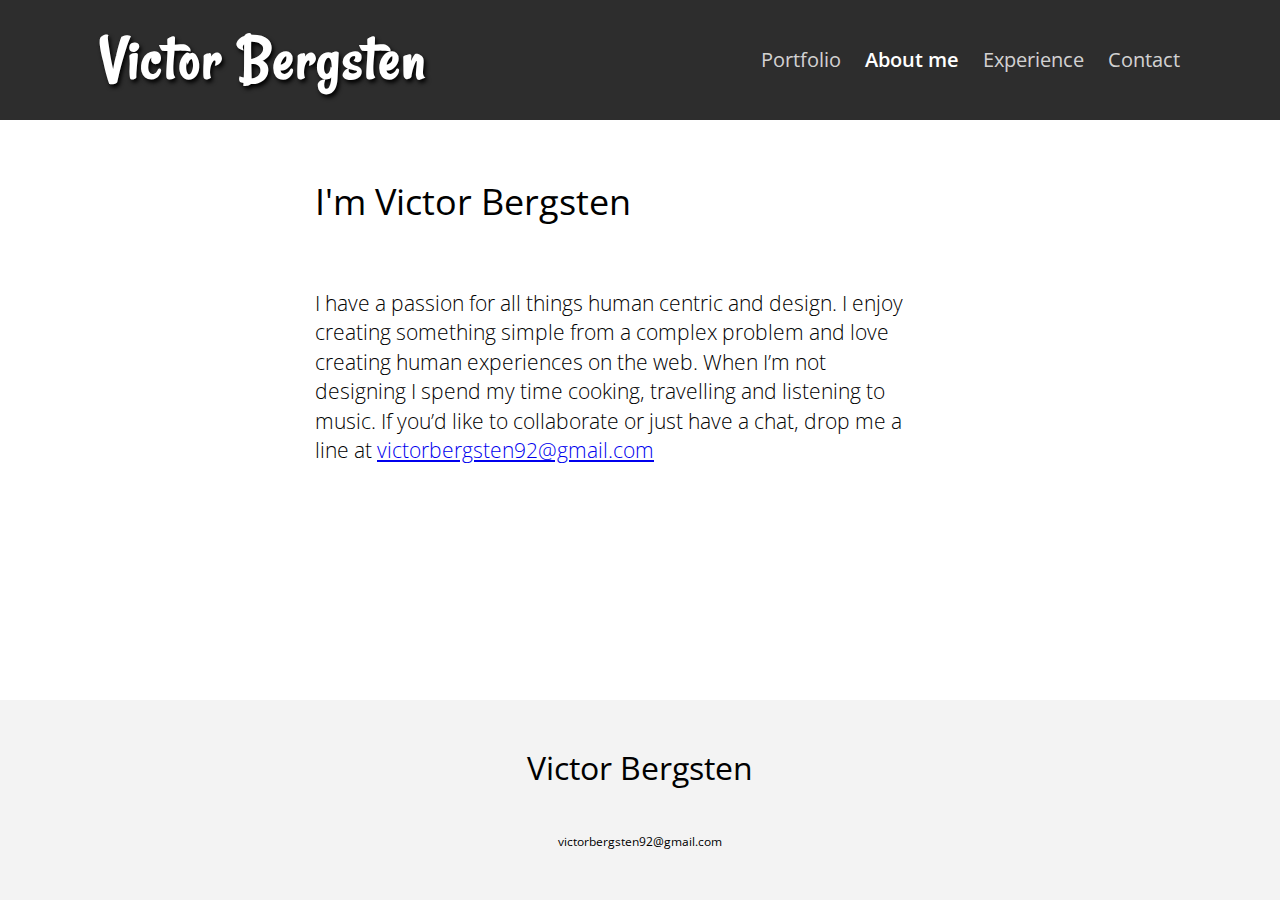
==== commit d87a2bdd: "Responsive changes to font and bg" ====
--- a/about.html
+++ b/about.html
@@ -27,7 +27,7 @@
       </div>
     </div>
     <div id="content">
-      <div class="Section about-wrapper">
+      <div class="exp-wrapper about-wrapper">
         <div class="section-content">
           <div class="About">
             <h1>I'm Victor Bergsten</h1>
--- a/css/main.css
+++ b/css/main.css
@@ -8,13 +8,14 @@
 @import "fonts.css";
 
 body {
-  font-family: 'Open Sans', sans-serif;
+  font-family: "Open Sans", sans-serif;
   display: flex;
   flex-direction: column;
   min-height: 100vh;
 }
 
-.os-host-resize-disabled.os-host-scrollbar-horizontal-hidden > .os-scrollbar-vertical {
+.os-host-resize-disabled.os-host-scrollbar-horizontal-hidden
+  > .os-scrollbar-vertical {
   top: 120px !important;
 }
 
@@ -23,10 +24,10 @@
 }
 
 .read_button {
-  padding:  15px 25px 15px 25px;
-  background-color: #D6D6D6;
+  padding: 15px 25px 15px 25px;
+  background-color: #d6d6d6;
   border-radius: 10px;
-  border:none;
+  border: none;
   transition: 0.2s;
   font-size: 14px;
   font-family: "Work Sans";
@@ -47,27 +48,19 @@
   justify-content: center;
   align-items: center;
   height: 600px;
-}
-
-.Section h1 {
-  font-size: 10vw;
-  font-family: 'Work Sans', sans-serif;
-}
-
-.Section h2 {
-  font-family: 'Roboto', sans-serif;
-  text-transform: capitalize;
-  color: #949494;
-  font-size: 32px;
-}
-
-.Section p {
-  font-size: 18px;
-  line-height: 150%;
-  font-weight: 300;
-}
-
-.Section a {text-decoration: none;color: #000;}
+  padding: 0px 50px 0px 50px;
+}
+
+.experience-section {
+  display: flex;
+  overflow: hidden;
+  justify-content: center;
+  align-items: center;
+}
+
+.Section a {
+  text-decoration: none;
+}
 
 .section-content {
   display: flex;
@@ -83,7 +76,7 @@
 .gallery-placeholder {
   height: 200px;
   padding: 90px;
-  color: #B2B2B2;
+  color: #b2b2b2;
   text-align: center;
 }
 
@@ -91,10 +84,74 @@
   width: 90px;
 }
 
+.scania_btn {
+  background-color: rgb(98 129 191 / 60%);
+  color: #fff;
+}
+
+.scania_btn:hover {
+  background-color: #6281bf;
+  color: #fff;
+}
+
+.golf_btn {
+  background-color: rgb(131 150 57);
+  color: #fff;
+}
+
+.golf_btn:hover {
+  background-color: rgb(92 104 39);
+  color: #fff;
+}
+
+.solarsupply_btn {
+  background-color: #949494;
+  color: #fff;
+}
+
+.solarsupply_btn:hover {
+  background-color: #5c5c5c;
+  color: #fff;
+}
+
+.ericsson_btn {
+  background-color: #6380bf;
+  color: #fff;
+}
+
+.ericsson_btn:hover {
+  background-color: #7c97d3;
+  color: #fff;
+}
+
+.lifesymb_btn {
+  background-color: #d9d9d9;
+  color: #585858;
+}
+
+.lifesymb_btn:hover {
+  background-color: #9f9f9f;
+  color: #202020;
+}
+
 @media all and (min-width: 1001px) {
-
   .Section h1 {
-    font-size: 100px;
+    font-size: calc(50px + 5vw);
+    font-family: "Work Sans", sans-serif;
+  }
+  
+  .Section h2 {
+    font-family: "Roboto", sans-serif;
+    text-transform: capitalize;
+    color: #949494;
+    font-weight: 300;
+    font-size: 2vw;
+  }
+  
+  .Section p {
+    font-size: 18px;
+    line-height: 150%;
+    font-weight: 300;
   }
 
   .scania {
@@ -111,7 +168,6 @@
   }
 
   .scania h2 {
-    font-weight: 400;
     color: #fff;
   }
 
@@ -128,10 +184,6 @@
     z-index: 1;
   }
 
-  .scania_btn {
-    background-color: #95A9D0;
-  }
-
   .golf {
     display: flex;
   }
@@ -140,18 +192,43 @@
     position: absolute;
     width: 100vw;
     height: 600px;
-    background: rgba(210,238,132,1);
-    background: -moz-linear-gradient(left, rgba(210,238,132,1) 0%, rgba(134,163,52,1) 100%);
-    background: -webkit-gradient(left top, right top, color-stop(0%, rgba(210,238,132,1)), color-stop(100%, rgba(134,163,52,1)));
-    background: -webkit-linear-gradient(left, rgba(210,238,132,1) 0%, rgba(134,163,52,1) 100%);
-    background: -o-linear-gradient(left, rgba(210,238,132,1) 0%, rgba(134,163,52,1) 100%);
-    background: -ms-linear-gradient(left, rgba(210,238,132,1) 0%, rgba(134,163,52,1) 100%);
-    background: linear-gradient(to right, rgba(210,238,132,1) 0%, rgba(134,163,52,1) 100%);
+    background: rgba(210, 238, 132, 1);
+    background: -moz-linear-gradient(
+      left,
+      rgba(210, 238, 132, 1) 0%,
+      rgba(134, 163, 52, 1) 100%
+    );
+    background: -webkit-gradient(
+      left top,
+      right top,
+      color-stop(0%, rgba(210, 238, 132, 1)),
+      color-stop(100%, rgba(134, 163, 52, 1))
+    );
+    background: -webkit-linear-gradient(
+      left,
+      rgba(210, 238, 132, 1) 0%,
+      rgba(134, 163, 52, 1) 100%
+    );
+    background: -o-linear-gradient(
+      left,
+      rgba(210, 238, 132, 1) 0%,
+      rgba(134, 163, 52, 1) 100%
+    );
+    background: -ms-linear-gradient(
+      left,
+      rgba(210, 238, 132, 1) 0%,
+      rgba(134, 163, 52, 1) 100%
+    );
+    background: linear-gradient(
+      to right,
+      rgba(210, 238, 132, 1) 0%,
+      rgba(134, 163, 52, 1) 100%
+    );
     filter: progid:DXImageTransform.Microsoft.gradient( startColorstr='#de9343', endColorstr='#e16d51', GradientType=1 );
   }
 
   .golf-bg::after {
-    content:"";
+    content: "";
     position: absolute;
     width: 100vw;
     height: 600px;
@@ -164,7 +241,6 @@
   }
 
   .golf h2 {
-    font-weight: 400;
     color: #fff;
   }
 
@@ -189,11 +265,6 @@
     background-size: cover;
   }
 
-  .solarsupply_btn {
-    background-color: #181210;
-    color: #fff !important;
-  }
-
   .solarsupply h1 {
     font-weight: 400;
     color: #000;
@@ -201,7 +272,6 @@
   }
 
   .solarsupply h2 {
-    font-weight: 400;
     color: #000;
   }
 
@@ -233,28 +303,25 @@
   }
 
   .ericsson-bg::after {
-    content:"";
-    position: absolute;
-    width: 100vw;
-    height: 600px;
-    background-color: #454E6C;
+    content: "";
+    position: absolute;
+    width: 100vw;
+    height: 600px;
+    background-color: #454e6c;
     opacity: 0.7;
   }
 
-
-
   .portfolio-ericsson h1 {
-    color: #F5F5F5;
+    color: #f5f5f5;
     text-transform: uppercase;
   }
 
   .portfolio-ericsson h2 {
-    font-weight: 400;
-    color: #F5F5F5;
+    color: #f5f5f5;
   }
 
   .portfolio-ericsson p {
-    color: #F5F5F5;
+    color: #f5f5f5;
     margin-top: 25px;
   }
 
@@ -274,41 +341,67 @@
     position: absolute;
     width: 100vw;
     height: 600px;
-    background: -moz-radial-gradient(center, ellipse cover, rgba(102,102,102,1) 0%, rgba(64,64,66,1) 100%); /* ff3.6+ */
-    background: -webkit-gradient(radial, center center, 0px, center center, 100%, color-stop(0%, rgba(102,102,102,1)), color-stop(100%, rgba(64,64,66,1))); /* safari4+,chrome */
-    background:-webkit-radial-gradient(center, ellipse cover, rgba(102,102,102,1) 0%, rgba(64,64,66,1) 100%); /* safari5.1+,chrome10+ */
-    background: -o-radial-gradient(center, ellipse cover, rgba(102,102,102,1) 0%, rgba(64,64,66,1) 100%); /* opera 11.10+ */
-    background: -ms-radial-gradient(center, ellipse cover, rgba(102,102,102,1) 0%, rgba(64,64,66,1) 100%); /* ie10+ */
-    background:radial-gradient(ellipse at center, rgba(102,102,102,1) 0%, rgba(64,64,66,1) 100%); /* w3c */
+    background: -moz-radial-gradient(
+      center,
+      ellipse cover,
+      rgba(102, 102, 102, 1) 0%,
+      rgba(64, 64, 66, 1) 100%
+    ); /* ff3.6+ */
+    background: -webkit-gradient(
+      radial,
+      center center,
+      0px,
+      center center,
+      100%,
+      color-stop(0%, rgba(102, 102, 102, 1)),
+      color-stop(100%, rgba(64, 64, 66, 1))
+    ); /* safari4+,chrome */
+    background: -webkit-radial-gradient(
+      center,
+      ellipse cover,
+      rgba(102, 102, 102, 1) 0%,
+      rgba(64, 64, 66, 1) 100%
+    ); /* safari5.1+,chrome10+ */
+    background: -o-radial-gradient(
+      center,
+      ellipse cover,
+      rgba(102, 102, 102, 1) 0%,
+      rgba(64, 64, 66, 1) 100%
+    ); /* opera 11.10+ */
+    background: -ms-radial-gradient(
+      center,
+      ellipse cover,
+      rgba(102, 102, 102, 1) 0%,
+      rgba(64, 64, 66, 1) 100%
+    ); /* ie10+ */
+    background: radial-gradient(
+      ellipse at center,
+      rgba(102, 102, 102, 1) 0%,
+      rgba(64, 64, 66, 1) 100%
+    ); /* w3c */
     filter: progid:DXImageTransform.Microsoft.gradient( startColorstr='#666666', endColorstr='#404042',GradientType=0 ); /* ie6-9 */
   }
 
   .lifesymb-bg::after {
-    content:"";
+    content: "";
     position: absolute;
     width: 100vw;
     height: 600px;
     background-image: url([data-uri]);
-  }
-
-  .lifesymb_btn{
-    background-color: #D9D9D9;
   }
 
   .lifesymb h1 {
     font-weight: 400;
-    color: #D9D9D9;
-
+    color: #d9d9d9;
   }
 
   .lifesymb h2 {
-    color: #D9D9D9;
-
+    color: #d9d9d9;
   }
 
   .lifesymb p {
     margin-top: 25px;
-    color: #D9D9D9;
+    color: #d9d9d9;
   }
 
   .lifesymb img {
@@ -322,13 +415,30 @@
   .about-wrapper img {
     margin-left: 50px;
   }
-
 }
 
 @media all and (max-width: 1000px) and (min-width: 700px) {
-
   .section-content {
     width: 80vw;
+  }
+
+  .Section h1 {
+    font-size: 10vw;
+    font-family: "Work Sans", sans-serif;
+  }
+ 
+  .Section h2 {
+    font-family: "Roboto", sans-serif;
+    text-transform: capitalize;
+    color: #949494;
+    font-weight: 300;
+    font-size: 5vw;
+  }
+  
+  .Section p {
+    font-size: 18px;
+    line-height: 150%;
+    font-weight: 300;
   }
 
   .scania {
@@ -361,7 +471,7 @@
   .golf {
     display: flex;
     flex-direction: column;
-    background-color: #454E6C;
+    background-color: #454e6c;
   }
 
   .golf h1 {
@@ -386,18 +496,43 @@
     position: absolute;
     width: 100vw;
     height: 600px;
-    background: rgba(210,238,132,1);
-    background: -moz-linear-gradient(left, rgba(210,238,132,1) 0%, rgba(134,163,52,1) 100%);
-    background: -webkit-gradient(left top, right top, color-stop(0%, rgba(210,238,132,1)), color-stop(100%, rgba(134,163,52,1)));
-    background: -webkit-linear-gradient(left, rgba(210,238,132,1) 0%, rgba(134,163,52,1) 100%);
-    background: -o-linear-gradient(left, rgba(210,238,132,1) 0%, rgba(134,163,52,1) 100%);
-    background: -ms-linear-gradient(left, rgba(210,238,132,1) 0%, rgba(134,163,52,1) 100%);
-    background: linear-gradient(to right, rgba(210,238,132,1) 0%, rgba(134,163,52,1) 100%);
+    background: rgba(210, 238, 132, 1);
+    background: -moz-linear-gradient(
+      left,
+      rgba(210, 238, 132, 1) 0%,
+      rgba(134, 163, 52, 1) 100%
+    );
+    background: -webkit-gradient(
+      left top,
+      right top,
+      color-stop(0%, rgba(210, 238, 132, 1)),
+      color-stop(100%, rgba(134, 163, 52, 1))
+    );
+    background: -webkit-linear-gradient(
+      left,
+      rgba(210, 238, 132, 1) 0%,
+      rgba(134, 163, 52, 1) 100%
+    );
+    background: -o-linear-gradient(
+      left,
+      rgba(210, 238, 132, 1) 0%,
+      rgba(134, 163, 52, 1) 100%
+    );
+    background: -ms-linear-gradient(
+      left,
+      rgba(210, 238, 132, 1) 0%,
+      rgba(134, 163, 52, 1) 100%
+    );
+    background: linear-gradient(
+      to right,
+      rgba(210, 238, 132, 1) 0%,
+      rgba(134, 163, 52, 1) 100%
+    );
     filter: progid:DXImageTransform.Microsoft.gradient( startColorstr='#de9343', endColorstr='#e16d51', GradientType=1 );
   }
 
   .golf-bg::after {
-    content:"";
+    content: "";
     position: absolute;
     width: 100vw;
     height: 600px;
@@ -435,22 +570,19 @@
   .portfolio-ericsson {
     display: flex;
     flex-direction: column;
-    background-color: #454E6C;
+    background-color: #454e6c;
   }
 
   .portfolio-ericsson h1 {
-
     text-transform: uppercase;
     color: #fff;
   }
 
   .portfolio-ericsson h2 {
-
     color: #fff;
   }
 
   .portfolio-ericsson p {
-
     margin-top: 25px;
     color: #fff;
   }
@@ -470,11 +602,11 @@
   }
 
   .ericsson-bg::after {
-    content:"";
-    position: absolute;
-    width: 100vw;
-    height: 600px;
-    background-color: #454E6C;
+    content: "";
+    position: absolute;
+    width: 100vw;
+    height: 600px;
+    background-color: #454e6c;
     opacity: 0.7;
   }
 
@@ -482,20 +614,21 @@
     display: flex;
     flex-direction: column;
     background-image: none;
-    background-color: #EEEEEE;
+    background-color: #eeeeee;
   }
 
   .lifesymb h1 {
     font-weight: 400;
-
+    color: #d9d9d9;
   }
 
   .lifesymb h2 {
-
+    color: #d9d9d9;
   }
 
   .lifesymb p {
     margin-top: 25px;
+    color: #d9d9d9;
   }
 
   .lifesymb img {
@@ -510,86 +643,223 @@
     position: absolute;
     width: 100vw;
     height: 600px;
-    background: -moz-radial-gradient(center, ellipse cover, rgba(102,102,102,1) 0%, rgba(64,64,66,1) 100%); /* ff3.6+ */
-    background: -webkit-gradient(radial, center center, 0px, center center, 100%, color-stop(0%, rgba(102,102,102,1)), color-stop(100%, rgba(64,64,66,1))); /* safari4+,chrome */
-    background:-webkit-radial-gradient(center, ellipse cover, rgba(102,102,102,1) 0%, rgba(64,64,66,1) 100%); /* safari5.1+,chrome10+ */
-    background: -o-radial-gradient(center, ellipse cover, rgba(102,102,102,1) 0%, rgba(64,64,66,1) 100%); /* opera 11.10+ */
-    background: -ms-radial-gradient(center, ellipse cover, rgba(102,102,102,1) 0%, rgba(64,64,66,1) 100%); /* ie10+ */
-    background:radial-gradient(ellipse at center, rgba(102,102,102,1) 0%, rgba(64,64,66,1) 100%); /* w3c */
+    background: -moz-radial-gradient(
+      center,
+      ellipse cover,
+      rgba(102, 102, 102, 1) 0%,
+      rgba(64, 64, 66, 1) 100%
+    ); /* ff3.6+ */
+    background: -webkit-gradient(
+      radial,
+      center center,
+      0px,
+      center center,
+      100%,
+      color-stop(0%, rgba(102, 102, 102, 1)),
+      color-stop(100%, rgba(64, 64, 66, 1))
+    ); /* safari4+,chrome */
+    background: -webkit-radial-gradient(
+      center,
+      ellipse cover,
+      rgba(102, 102, 102, 1) 0%,
+      rgba(64, 64, 66, 1) 100%
+    ); /* safari5.1+,chrome10+ */
+    background: -o-radial-gradient(
+      center,
+      ellipse cover,
+      rgba(102, 102, 102, 1) 0%,
+      rgba(64, 64, 66, 1) 100%
+    ); /* opera 11.10+ */
+    background: -ms-radial-gradient(
+      center,
+      ellipse cover,
+      rgba(102, 102, 102, 1) 0%,
+      rgba(64, 64, 66, 1) 100%
+    ); /* ie10+ */
+    background: radial-gradient(
+      ellipse at center,
+      rgba(102, 102, 102, 1) 0%,
+      rgba(64, 64, 66, 1) 100%
+    ); /* w3c */
     filter: progid:DXImageTransform.Microsoft.gradient( startColorstr='#666666', endColorstr='#404042',GradientType=0 ); /* ie6-9 */
   }
 
   .lifesymb-bg::after {
-    content:"";
+    content: "";
     position: absolute;
     width: 100vw;
     height: 600px;
     background-image: url([data-uri]);
   }
-
-
-
 }
 
 @media all and (max-width: 699px) and (min-width: 300px) {
-
   .section-content {
     width: 80vw;
   }
 
+  .Section h1 {
+    font-size: 10vw;
+    font-family: "Work Sans", sans-serif;
+  }
+ 
+  .Section h2 {
+    font-family: "Roboto", sans-serif;
+    text-transform: capitalize;
+    color: #949494;
+    font-weight: 300;
+    font-size: 7vw;
+  }
+  
+  .Section p {
+    font-size: 18px;
+    line-height: 150%;
+    font-weight: 300;
+  }
+
+  .scania {
+    display: flex;
+    flex-direction: column;
+    background: url(https://res.cloudinary.com/vikkeb/image/upload/q_auto:good/v1632757937/portfolio2020/image_1.webp);
+    background-position: center;
+    background-repeat: no-repeat;
+    background-size: cover;
+  }
+
+  .scania h1 {
+    color: #fff;
+    text-transform: uppercase;
+  }
+
+  .scania h2 {
+    color: #fff;
+  }
+
+  .scania p {
+    color: #fff;
+    margin-top: 25px;
+  }
+
+  .scania img {
+    display: none;
+  }
+
   .golf {
     display: flex;
     flex-direction: column;
-    background-color: #454E6C;
+    background-color: #454e6c;
   }
 
   .golf h1 {
-    font-size: 48px;
-    width: 80vw;
+    color: #fff;
     text-transform: uppercase;
-    color: #fff;
   }
 
   .golf h2 {
-    font-size: 20px;
-    width: 80vw;
     color: #fff;
   }
 
   .golf p {
-    width: 80vw;
-    margin-top: 25px;
-    margin-bottom: 100px;
-    color: #fff;
+    color: #fff;
+    margin-top: 25px;
   }
 
   .golf img {
     display: none;
   }
 
+  .golf-bg {
+    position: absolute;
+    width: 100vw;
+    height: 600px;
+    background: rgba(210, 238, 132, 1);
+    background: -moz-linear-gradient(
+      left,
+      rgba(210, 238, 132, 1) 0%,
+      rgba(134, 163, 52, 1) 100%
+    );
+    background: -webkit-gradient(
+      left top,
+      right top,
+      color-stop(0%, rgba(210, 238, 132, 1)),
+      color-stop(100%, rgba(134, 163, 52, 1))
+    );
+    background: -webkit-linear-gradient(
+      left,
+      rgba(210, 238, 132, 1) 0%,
+      rgba(134, 163, 52, 1) 100%
+    );
+    background: -o-linear-gradient(
+      left,
+      rgba(210, 238, 132, 1) 0%,
+      rgba(134, 163, 52, 1) 100%
+    );
+    background: -ms-linear-gradient(
+      left,
+      rgba(210, 238, 132, 1) 0%,
+      rgba(134, 163, 52, 1) 100%
+    );
+    background: linear-gradient(
+      to right,
+      rgba(210, 238, 132, 1) 0%,
+      rgba(134, 163, 52, 1) 100%
+    );
+    filter: progid:DXImageTransform.Microsoft.gradient( startColorstr='#de9343', endColorstr='#e16d51', GradientType=1 );
+  }
+
+  .golf-bg::after {
+    content: "";
+    position: absolute;
+    width: 100vw;
+    height: 600px;
+    background-image: url([data-uri]);
+  }
+
+  .solarsupply {
+    display: flex;
+    flex-direction: column;
+    background: url(https://res.cloudinary.com/vikkeb/image/upload/q_auto:good/v1632690293/portfolio2020/Rectangle_30.webp);
+    background-position: center;
+    background-repeat: no-repeat;
+    background-size: cover;
+  }
+
+  .solarsupply h1 {
+    color: #000;
+    font-weight: 400;
+    text-transform: uppercase;
+  }
+
+  .solarsupply h2 {
+    color: #000;
+  }
+
+  .solarsupply p {
+    color: #000;
+    margin-top: 25px;
+  }
+
+  .solarsupply img {
+    display: none;
+  }
+
   .portfolio-ericsson {
     display: flex;
     flex-direction: column;
-    background-color: #454E6C;
+    background-color: #454e6c;
   }
 
   .portfolio-ericsson h1 {
-    font-size: 48px;
-    width: 80vw;
     text-transform: uppercase;
     color: #fff;
   }
 
   .portfolio-ericsson h2 {
-    font-size: 20px;
-    width: 80vw;
     color: #fff;
   }
 
   .portfolio-ericsson p {
-    width: 80vw;
-    margin-top: 25px;
-    margin-bottom: 100px;
+    margin-top: 25px;
     color: #fff;
   }
 
@@ -597,82 +867,117 @@
     display: none;
   }
 
+  .ericsson-bg {
+    position: absolute;
+    width: 100vw;
+    height: 600px;
+    background: url(https://res.cloudinary.com/vikkeb/image/upload/q_auto:good/v1588021839/noc-screen-with-people-89816crop0183486883620resize28801200autoorientbackground23ffffffquality90stripextensionjpgid10_s1hcij.webp);
+    background-position: center;
+    background-repeat: no-repeat;
+    background-size: cover;
+  }
+
+  .ericsson-bg::after {
+    content: "";
+    position: absolute;
+    width: 100vw;
+    height: 600px;
+    background-color: #454e6c;
+    opacity: 0.7;
+  }
+
   .lifesymb {
     display: flex;
     flex-direction: column;
     background-image: none;
-    background-color: #EEEEEE;
+    background-color: #eeeeee;
   }
 
   .lifesymb h1 {
-    font-size: 48px;
-    width: 80vw;
     font-weight: 400;
-
+    color: #d9d9d9;
   }
 
   .lifesymb h2 {
-    font-size: 20px;
-    width: 80vw;
-
+    color: #d9d9d9;
   }
 
   .lifesymb p {
     margin-top: 25px;
-    width: 80vw;
-    margin-bottom: 100px;
+    color: #d9d9d9;
   }
 
   .lifesymb img {
-      display: none;
-    }
-
-  .exp-wrapper {
-    flex-direction: column;
-    margin-top: 50px !important;
-  }
-
-  .exp-wrapper h1 {
-    align-self: center !important;
-  }
-
-  .exp-divider {
     display: none;
-  }
-
-  .experience {
-    margin-right: 0px !important;
-    height: 500px;
-  }
-
-  .education {
-    margin-left: 0px !important;
-    height: 400px;
-  }
-
-  .About {
-    margin-right: 0px !important;
-  }
-
-  .About p {
-    width: 80vw !important;
   }
 
   .about-wrapper img {
     display: none;
   }
 
-}
-
-.active{
+  .lifesymb-bg {
+    position: absolute;
+    width: 100vw;
+    height: 600px;
+    background: -moz-radial-gradient(
+      center,
+      ellipse cover,
+      rgba(102, 102, 102, 1) 0%,
+      rgba(64, 64, 66, 1) 100%
+    ); /* ff3.6+ */
+    background: -webkit-gradient(
+      radial,
+      center center,
+      0px,
+      center center,
+      100%,
+      color-stop(0%, rgba(102, 102, 102, 1)),
+      color-stop(100%, rgba(64, 64, 66, 1))
+    ); /* safari4+,chrome */
+    background: -webkit-radial-gradient(
+      center,
+      ellipse cover,
+      rgba(102, 102, 102, 1) 0%,
+      rgba(64, 64, 66, 1) 100%
+    ); /* safari5.1+,chrome10+ */
+    background: -o-radial-gradient(
+      center,
+      ellipse cover,
+      rgba(102, 102, 102, 1) 0%,
+      rgba(64, 64, 66, 1) 100%
+    ); /* opera 11.10+ */
+    background: -ms-radial-gradient(
+      center,
+      ellipse cover,
+      rgba(102, 102, 102, 1) 0%,
+      rgba(64, 64, 66, 1) 100%
+    ); /* ie10+ */
+    background: radial-gradient(
+      ellipse at center,
+      rgba(102, 102, 102, 1) 0%,
+      rgba(64, 64, 66, 1) 100%
+    ); /* w3c */
+    filter: progid:DXImageTransform.Microsoft.gradient( startColorstr='#666666', endColorstr='#404042',GradientType=0 ); /* ie6-9 */
+  }
+
+  .lifesymb-bg::after {
+    content: "";
+    position: absolute;
+    width: 100vw;
+    height: 600px;
+    background-image: url([data-uri]);
+  }
+}
+
+.active {
   font-weight: 600;
-  color: rgba(255,255,255,1) !important
+  color: rgba(255, 255, 255, 1) !important;
 }
 
 .About h1 {
- font-size: 36px;
- font-weight: 400;
- height: 85px;
+  font-size: 36px;
+  font-weight: 400;
+  height: 85px;
 }
 
 .About p {
@@ -684,7 +989,7 @@
 .exp-wrapper {
   display: flex;
   justify-content: center;
-  margin-top: 200px;
+  margin-top: 5%;
 }
 
 .exp-wrapper h1 {
@@ -692,24 +997,27 @@
   font-weight: 400;
   text-align: left;
   align-self: flex-start;
+  margin-bottom: 20px;
 }
 
 .exp-divider {
   width: 1px;
-  height: 400px;
-  background-color: #CFCFCF;
+  height: auto;
+  background-color: #cfcfcf;
+  margin-left: 50px;
+  margin-right: 50px;
 }
 
 .experience {
   flex-direction: column;
   justify-content: flex-start;
-  margin-right: 50px;
+  /* margin-right: 50px; */
 }
 
 .education {
   flex-direction: column;
   justify-content: flex-start;
-  margin-left: 50px;
+  /* margin-left: 50px; */
 }
 
 .Experis {
@@ -724,6 +1032,21 @@
 
 .Sigma {
   display: flex;
+  margin: 20px 0px 20px 0px;
+}
+
+.Scania {
+  display: flex;
+  margin: 20px 0px 20px 0px;
+}
+
+.Solarsupply {
+  display: flex;
+  margin: 20px 0px 20px 0px;
+}
+
+.udemy {
+  display: flex;
   margin: 40px 0px 20px 0px;
 }
 
@@ -734,23 +1057,32 @@
 
 .Linneaus {
   display: flex;
-  margin: 40px 0px 20px 0px;
-}
+  margin: 20px 0px 20px 0px;
+}
+
+.udemy {
+  display: flex;
+  margin: 20px 0px 20px 0px;
+}
+
+.udemy img {max-height: 75px;}
 
 .summary {
-  height: 74px;
+  /* height: 74px; */
   margin-left: 25px;
   width: 200px;
 }
 
 .summary h1 {
-  font-weight: 400;
+  font-weight: 500;
   font-size: 18px;
+  margin-bottom: 5px;
 }
 
 .summary h2 {
   font-weight: 400;
   font-size: 14px;
+  margin-bottom: 5px;
 }
 
 .summary p {
@@ -770,7 +1102,6 @@
   margin-right: 30px;
 }
 
-
 .tools {
   display: flex;
   flex-wrap: wrap;
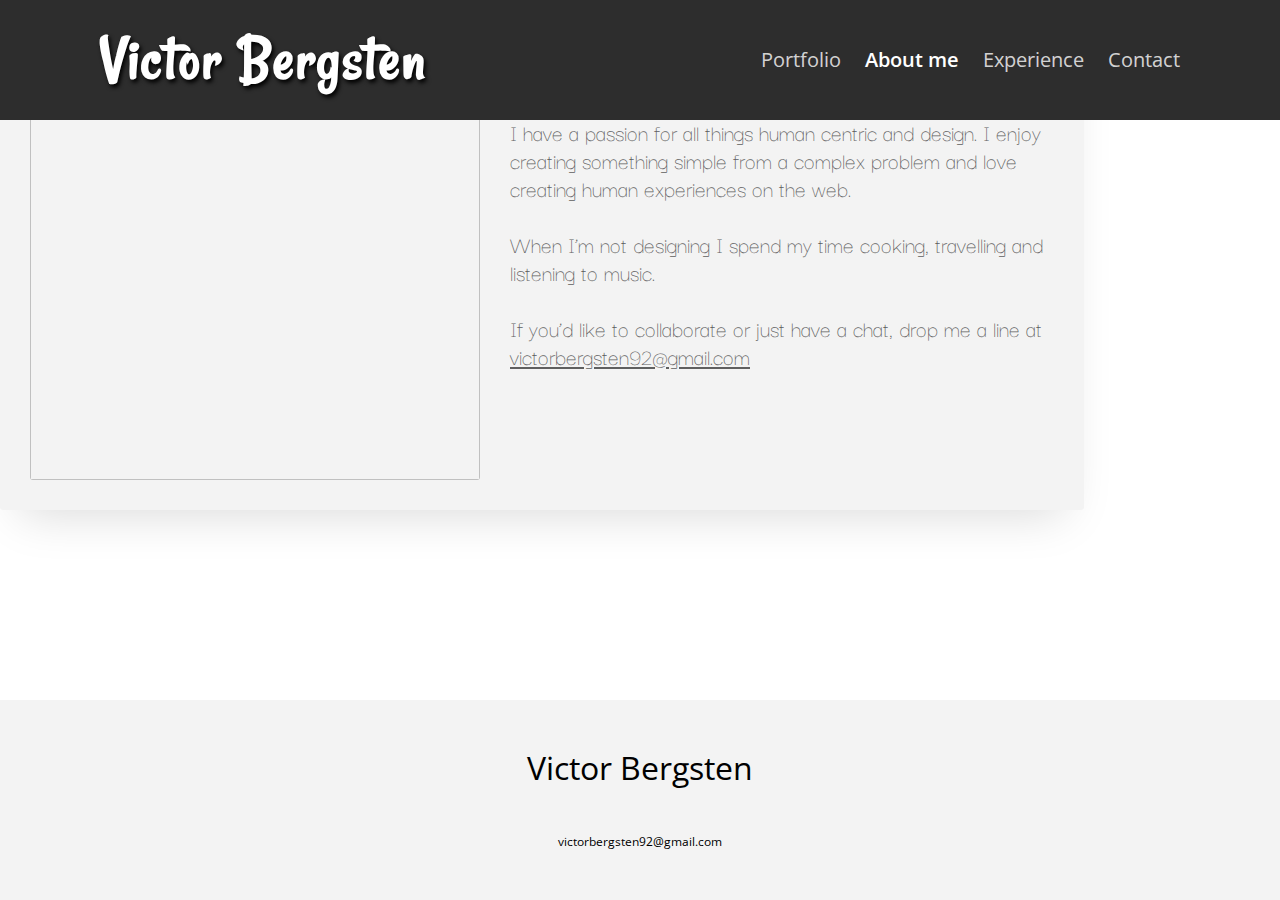
==== commit dd0c7f82: "Changes to About me Page" ====
--- a/about.html
+++ b/about.html
@@ -14,6 +14,7 @@
     <title>Victor Bergsten Portfolio | VikkeB</title>
     <!-- Css -->
     <link rel="stylesheet" href="css/main.css" type="text/css" />
+    <link rel="stylesheet" href="https://fonts.googleapis.com/css2?family=Darker+Grotesque:wght@300;400;700">
   </head>
 
   <body>
@@ -26,26 +27,21 @@
         <a href="contact.html">Contact</a>
       </div>
     </div>
-    <div id="content">
-      <div class="exp-wrapper about-wrapper">
-        <div class="section-content">
-          <div class="About">
-            <h1>I'm Victor Bergsten</h1>
-            <p>
-              I have a passion for all things human centric and design. I enjoy
-              creating something simple from a complex problem and love creating
-              human experiences on the web. When I’m not designing I spend my
-              time cooking, travelling and listening to music. If you’d like to
-              collaborate or just have a chat, drop me a line at
-              <a href="#contact">victorbergsten92@gmail.com</a>
-            </p>
-          </div>
-        </div>
-        <img
-          src="https://res.cloudinary.com/vikkeb/image/upload/c_scale,q_auto:good,w_250/v1587376170/portfolio2020/victorbergsten.webp"
-          alt=""
-        />
+
+<div id="content">
+  <div class="content">
+    <div class="image-container">
+      <img src="https://res.cloudinary.com/vikkeb/image/upload/q_auto:best/v1704282862/victor-profile5_zpomcn.jpg"/>
+    </div>
+    <div class="profile-details">
+      <div class="profile-name">I’m Victor Bergsten</div>
+      <div class="profile-description">
+        <span>I have a passion for all things human centric and design. I enjoy creating something simple from a complex problem and love creating human experiences on the web.<br/><br/>When I’m not designing I spend my time cooking, travelling and listening to music.<br/><br/>If you’d like to collaborate or just have a chat, drop me a line at </span><span class="email">victorbergsten92@gmail.com</span>
       </div>
+    </div>
+  </div>
+</div>
+
     </div>
     <div class="footer">
       <h1>Victor Bergsten</h1>
--- a/css/main.css
+++ b/css/main.css
@@ -19,9 +19,64 @@
   top: 120px !important;
 }
 
-#content {
-  padding-top: 120px;
-}
+
+.content {
+  width: 80%;
+  height: 100%;
+  padding: 30px;
+  background: #F3F3F3;
+  box-shadow: 0px 24px 45px -20px rgba(0, 0, 0, 0.15);
+  border-radius: 3px;
+  overflow: hidden;
+  justify-content: flex-start;
+  align-items: flex-start;
+  gap: 30px;
+  display: inline-flex;
+}
+
+.image-container img {
+  border-radius: 3px;
+  height: 450px;
+  width: 450px;
+  overflow: hidden;
+  justify-content: flex-end;
+  align-items: center;
+  display: flex;
+}
+
+.profile-details {
+  flex: 1 1 0;
+  align-self: stretch;
+  flex-direction: column;
+  justify-content: flex-start;
+  align-items: flex-start;
+  gap: 20px;
+  display: inline-flex;
+}
+
+.profile-name {
+  align-self: stretch;
+  height: 67.72px;
+  color: black;
+  font-size: 48px;
+  font-family: "Darker Grotesque", sans-serif;
+  font-weight: 400;
+  word-wrap: break-word;
+}
+
+.profile-description span {
+  color: #5F5F5F;
+  font-size: 24px;
+  font-family: "Darker Grotesque", sans-serif;
+  font-weight: 300;
+  line-height: 28px;
+  word-wrap: break-word;
+}
+
+.profile-description span.email {
+  text-decoration: underline;
+}
+
 
 .read_button {
   padding: 15px 25px 15px 25px;
@@ -84,6 +139,27 @@
   width: 90px;
 }
 
+.goconnect_btn {
+  background-color: rgb(255 255 255);
+  color: #000;
+}
+
+.goconnect_btn:hover {
+  background-color: #da7e15;
+  color: #fff;
+}
+
+.seropian_btn {
+  background-color: rgb(255 255 255);
+  color: #000;
+}
+
+.seropian_btn:hover {
+  background-color: #1d1d1d;
+  color: #fff;
+}
+
+
 .scania_btn {
   background-color: rgb(98 129 191 / 60%);
   color: #fff;
@@ -134,9 +210,31 @@
   color: #202020;
 }
 
+.tools {
+  display: grid;
+  grid-template-columns: repeat(6, 1fr);
+  gap: 10px; /* Adjust the gap as needed */
+}
+
+.tool-row {
+  display: flex;
+  align-items: center;
+}
+
+.tool-item {
+  flex: 1;
+}
+
+.tool-item p {
+  margin: 0;
+  white-space: nowrap; /* Prevent line breaks within tool items */
+}
+
+
 @media all and (min-width: 1001px) {
   .Section h1 {
-    font-size: calc(50px + 5vw);
+    font-size: 5rem;
+    white-space: nowrap;
     font-family: "Work Sans", sans-serif;
   }
   
@@ -145,7 +243,7 @@
     text-transform: capitalize;
     color: #949494;
     font-weight: 300;
-    font-size: 2vw;
+    font-size: calc(15px + 1vw);
   }
   
   .Section p {
@@ -154,9 +252,69 @@
     font-weight: 300;
   }
 
+  .goconnect {
+    display: flex;
+    background: linear-gradient(180deg, #FB8607 0%, #F8A243 100%);
+    background-position: center;
+    background-repeat: no-repeat;
+    background-size: cover;
+  }
+
+  .goconnect h1 {
+    color: #fff;
+    text-transform: uppercase;
+  }
+
+  .goconnect h2 {
+    color: #fff;
+  }
+
+  .goconnect p {
+    color: #fff;
+    margin-top: 25px;
+  }
+
+  .goconnect img {
+    width: 100%;
+    max-width: 540px;
+    max-height: 450px;
+    align-self: center;
+    z-index: 1;
+  }
+
+  .seropian {
+    display: flex;
+    background: url(https://res.cloudinary.com/vikkeb/image/upload/v1693910211/bild_6_aci5fy.jpg);
+    background-position: 50% 20%;
+    background-repeat: no-repeat;
+    background-size: cover;
+  }
+
+  .seropian h1 {
+    color: #fff;
+    text-transform: uppercase;
+  }
+
+  .seropian h2 {
+    color: #fff;
+  }
+
+  .seropian p {
+    color: #fff;
+    margin-top: 25px;
+  }
+
+  .seropian img {
+    width: 100%;
+    max-width: 540px;
+    max-height: 450px;
+    align-self: center;
+    z-index: 1;
+  }
+
   .scania {
     display: flex;
-    background: url(https://res.cloudinary.com/vikkeb/image/upload/q_auto:good/v1632757937/portfolio2020/image_1.webp);
+    background: url(https://res.cloudinary.com/vikkeb/image/upload/v1693911892/1681303308123_1_fhl1oy.png);
     background-position: center;
     background-repeat: no-repeat;
     background-size: cover;
@@ -182,6 +340,14 @@
     max-height: 350px;
     align-self: center;
     z-index: 1;
+  }
+
+  .scania-gallery img {
+    padding: 5px;
+  }
+
+  .img-gallery a:not(:last-child) {
+    margin-right: 10px;
   }
 
   .golf {
@@ -423,7 +589,7 @@
   }
 
   .Section h1 {
-    font-size: 10vw;
+    font-size: 6rem;
     font-family: "Work Sans", sans-serif;
   }
  
@@ -441,10 +607,65 @@
     font-weight: 300;
   }
 
+  .goconnect {
+    display: flex;
+    flex-direction: column;
+    background: linear-gradient(180deg, #FB8607 0%, #F8A243 100%);
+    background-position: center;
+    background-repeat: no-repeat;
+    background-size: cover;
+  }
+
+  .goconnect h1 {
+    color: #fff;
+    text-transform: uppercase;
+  }
+
+  .goconnect h2 {
+    color: #fff;
+  }
+
+  .goconnect p {
+    color: #fff;
+    margin-top: 25px;
+  }
+
+  .goconnect img {
+    display: none;
+  }
+
+  .seropian {
+    display: flex;
+    flex-direction: column;
+    background: url(https://res.cloudinary.com/vikkeb/image/upload/v1693910211/bild_6_aci5fy.jpg);
+    background-position: center;
+    background-repeat: no-repeat;
+    background-size: cover;
+
+  }
+
+  .seropian h1 {
+    color: #fff;
+    text-transform: uppercase;
+  }
+
+  .seropian h2 {
+    color: #fff;
+  }
+
+  .seropian p {
+    color: #fff;
+    margin-top: 25px;
+  }
+
+  .seropian img {
+    display: none;
+  } 
+
   .scania {
     display: flex;
     flex-direction: column;
-    background: url(https://res.cloudinary.com/vikkeb/image/upload/q_auto:good/v1632757937/portfolio2020/image_1.webp);
+    background: url(https://res.cloudinary.com/vikkeb/image/upload/v1693911892/1681303308123_1_fhl1oy.png);
     background-position: center;
     background-repeat: no-repeat;
     background-size: cover;
@@ -717,10 +938,64 @@
     font-weight: 300;
   }
 
+  .goconnect {
+    display: flex;
+    flex-direction: column;
+    background: linear-gradient(180deg, #FB8607 0%, #F8A243 100%);
+    background-position: center;
+    background-repeat: no-repeat;
+    background-size: cover;
+  }
+
+  .goconnect h1 {
+    color: #fff;
+    text-transform: uppercase;
+  }
+
+  .goconnect h2 {
+    color: #fff;
+  }
+
+  .goconnect p {
+    color: #fff;
+    margin-top: 25px;
+  }
+
+  .goconnect img {
+    display: none;
+  }
+
+  .seropian {
+    display: flex;
+    flex-direction: column;
+    background: url(https://res.cloudinary.com/vikkeb/image/upload/v1693910211/bild_6_aci5fy.jpg);
+    background-position: center;
+    background-repeat: no-repeat;
+    background-size: cover;
+  }
+
+  .seropian h1 {
+    color: #fff;
+    text-transform: uppercase;
+  }
+
+  .seropian h2 {
+    color: #fff;
+  }
+
+  .seropian p {
+    color: #fff;
+    margin-top: 25px;
+  }
+
+  .seropian img {
+    display: none;
+  }
+
   .scania {
     display: flex;
     flex-direction: column;
-    background: url(https://res.cloudinary.com/vikkeb/image/upload/q_auto:good/v1632757937/portfolio2020/image_1.webp);
+    background: url(https://res.cloudinary.com/vikkeb/image/upload/v1693911892/1681303308123_1_fhl1oy.png);
     background-position: center;
     background-repeat: no-repeat;
     background-size: cover;
@@ -1112,10 +1387,11 @@
 }
 
 .tools p {
-  margin-right: 30px;
+  margin-right: 10px;
 }
 
 .img-gallery {
   display: flex;
   flex-direction: row;
-}
+  justify-content: space-between;
+}
